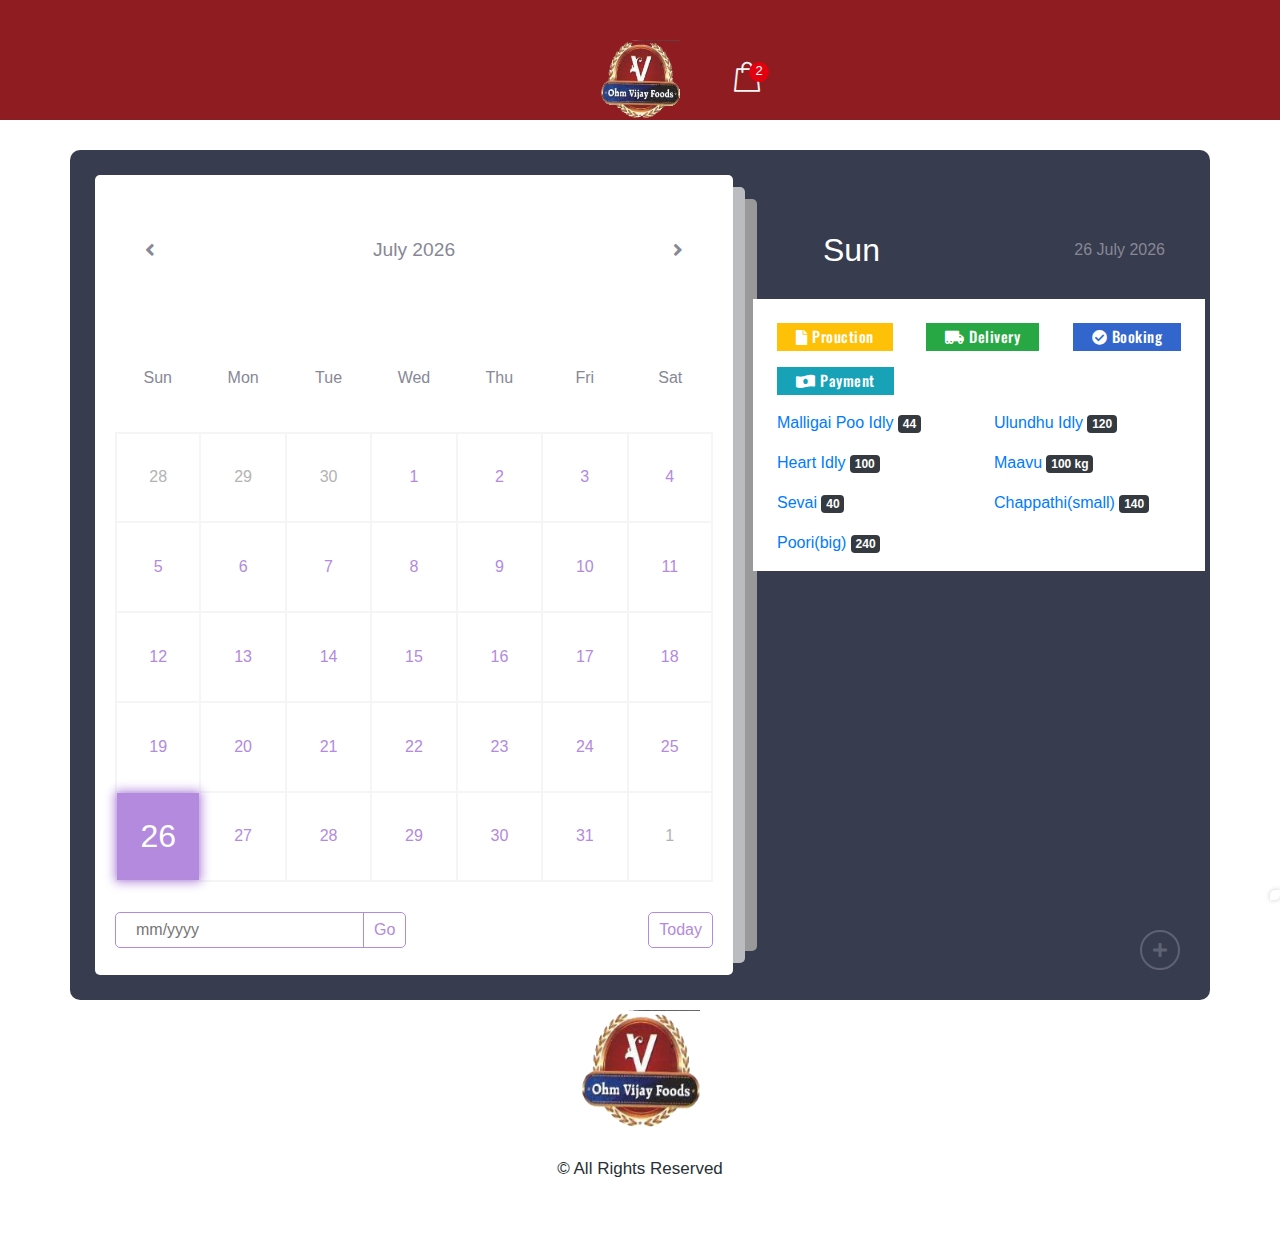
==== index.html @ a739e59c "add html files" ====
<!DOCTYPE html>
<!-- Testo - Pizza and Fast Food Landing Page Template design design by Jthemes (http://www.jthemes.net) -->
<!--[if lt IE 7 ]>
<html class="ie ie6" lang="en">
   <![endif]-->
   <!--[if IE 7 ]>
   <html class="ie ie7" lang="en">
      <![endif]-->
      <!--[if IE 8 ]>
      <html class="ie ie8" lang="en">
         <![endif]-->
         <!--[if (gte IE 9)|!(IE)]><!-->
         <html lang="en">
            <head>
               <meta charset="utf-8">
               <meta http-equiv="X-UA-Compatible" content="IE=edge"/>
               <meta name="author" content="Jthemes"/>
               <meta name="description" content="Testo - Pizza and Fast Food Landing Page Template"/>
               <meta name="keywords" content="Jthemes, Food, Fast Food, Restaurant, Pizzeria, Restaurant Menu, Pizza, Burger, Sushi, Steak, Grill, Snack">
               <meta name="viewport" content="width=device-width, initial-scale=1.0"/>
               <!-- SITE TITLE -->
               <title> Template</title>
               <!-- FAVICON AND TOUCH ICONS -->
               <link rel="shortcut icon" href="images/favicon.ico" type="image/x-icon">
               <link rel="icon" href="images/favicon.ico" type="image/x-icon">
               <link rel="apple-touch-icon" sizes="152x152" href="images/apple-touch-icon-152x152.png">
               <link rel="apple-touch-icon" sizes="120x120" href="images/apple-touch-icon-120x120.png">
               <link rel="apple-touch-icon" sizes="76x76" href="images/apple-touch-icon-76x76.png">
               <link rel="apple-touch-icon" href="images/apple-touch-icon.png">
               <link rel="icon" href="images/apple-touch-icon.png" type="image/x-icon">
               <!-- GOOGLE FONTS -->
               <link href="https://fonts.googleapis.com/css?family=Roboto:300,400,500,700&display=swap" rel="stylesheet">
               <link href="https://fonts.googleapis.com/css2?family=Oswald:wght@200;300;400;500;600;700&display=swap" rel="stylesheet">
               <link href="https://fonts.googleapis.com/css2?family=Lilita+One&display=swap" rel="stylesheet">
               <!-- BOOTSTRAP CSS -->
                 <link href="css/bootstrap.min.css" rel="stylesheet">
               <!-- FONT ICONS -->
               <link href="css/fontawesome5.css" rel="stylesheet">
               <link href="css/flaticon.css" rel="stylesheet">
               <!-- PLUGINS STYLESHEET -->
               <link href="css/menu.css" rel="stylesheet">
               <link href="css/magnific-popup.css" rel="stylesheet">
               <link href="css/flexslider.css" rel="stylesheet">
               <link href="css/owl.carousel.min.css" rel="stylesheet">
               <link href="css/calender.css" rel="stylesheet">
               <link href="css/owl.theme.default.min.css" rel="stylesheet">
               <link href="css/jquery.datetimepicker.min.css" rel="stylesheet">
               <!-- TEMPLATE CSS -->
               <link href="css/style.css" rel="stylesheet">
               <!-- RESPONSIVE CSS -->
               <link href="css/responsive.css" rel="stylesheet">
               
<link rel="stylesheet" href="css/jquery.dataTables.css" />

            </head>
            <body>
               <!-- PRELOADER SPINNER
                  ============================================= -->
               <div id="loader-wrapper">
                  <div id="loader">
                     <div class="cssload-spinner">
                        <div class="cssload-ball cssload-ball-1"></div>
                        <div class="cssload-ball cssload-ball-2"></div>
                        <div class="cssload-ball cssload-ball-3"></div>
                        <div class="cssload-ball cssload-ball-4"></div>
                     </div>
                  </div>
               </div>
           



 


               <div >
               <!-- STYLE SWITCHER
                  ============================================= -->
               <div id="stlChanger" style="display: none;">
                  <div class="blockChanger bgChanger">
                     <a href="#" class="chBut icon-xs"><span class="flaticon-layers-1"></span></a>
                     <div class="chBody white-color">
                        <div class="stBlock text-center" style="margin: 30px 20px 20px 26px">
                           <p>Choose Demo</p>
                           <a class="s_1" href="demo-1.html"><img src="images/color-scheme/l-01.jpg" width="180" height="93" alt="layout-image"></a>
                           <a class="s_1" href="demo-2.html"><img src="images/color-scheme/l-02.jpg" width="180" height="130" alt="layout-image"></a>
                           <a class="s_1" href="demo-3.html"><img src="images/color-scheme/l-03.jpg" width="180" height="98" alt="layout-image"></a>
                           <a class="s_1" href="demo-4.html"><img src="images/color-scheme/l-04.jpg" width="180" height="115" alt="layout-image"></a>
                           <a class="s_1" href="demo-5.html"><img src="images/color-scheme/l-05.jpg" width="180" height="118" alt="layout-image"></a>
                           <a class="s_1" href="demo-6.html"><img src="images/color-scheme/l-06.jpg" width="180" height="93" alt="layout-image"></a>
                           <a class="s_1" href="demo-7.html"><img src="images/color-scheme/l-07.jpg" width="180" height="121" alt="layout-image"></a>
                           <a class="s_1" href="demo-8.html"><img src="images/color-scheme/l-08.jpg" width="180" height="115" alt="layout-image"></a>
                           <a class="s_1" href="demo-9.html"><img src="images/color-scheme/l-09.jpg" width="180" height="109" alt="layout-image"></a>
                           <a class="s_1" href="demo-10.html"><img src="images/color-scheme/l-10.jpg" width="180" height="125" alt="layout-image"></a>
                           <a class="s_1" href="demo-11.html"><img src="images/color-scheme/l-11.jpg" width="180" height="128" alt="layout-image"></a>
                           <a class="s_1" href="demo-12.html"><img src="images/color-scheme/l-12.jpg" width="180" height="123" alt="layout-image"></a>
                        </div>
                     </div>
                  </div>
               </div>
               <!-- END SWITCHER -->
               <!-- HEADER-1
                  ============================================= -->
               <header id="header-1" style="background-color: #8f1c21;" class="header navik-header header-shadow center-menu-1 header-transparent">
                  <div class="container">
                     <!-- NAVIGATION MENU -->
                     <div class="navik-header-container">
                        <!-- CALL BUTTON -->
                        <div class="callusbtn"><a href="tel:123456789"><i class="fas fa-phone"></i></a></div>
                        <!-- LOGO IMAGE -->
                        <div class="logo" data-mobile-logo="images/logo-white.png" data-sticky-logo="images/logo-01.png">
                           <a href="#hero-1"><img src="images/logo-white.png" alt="header-logo"/></a>
                        </div>
                        <!-- BURGER MENU -->
                        <div class="burger-menu">
                           <div class="line-menu line-half first-line"></div>
                           <div class="line-menu"></div>
                           <div class="line-menu line-half last-line"></div>
                        </div>
                        <!-- MAIN MENU -->
                        <nav class="navik-menu menu-caret navik-yellow">
                           <ul class="top-list">
                              <!-- DROPDOWN MENU -->
                              <li class="hide">
                                 <a href="#">Booking</a>
                            
                              </li>
                                <li  class="hide">
                                 <a href="payment.html">PRODUCION</a>
                            
                              </li>
                              <!-- DROPDOWN MENU -->
                           
                              <!-- MEGA MENU -->
                               
                              <!-- END MEGA MENU -->
                           </ul>
                           <ul>
                              <!-- DROPDOWN MENU -->
                              <li  class="hide">
                                 <a href="delivery.html">DELIVERY</a>
                                 
                              </li>
                              <!-- DROPDOWN MENU -->
                              <li  class="hide">
                                 <a href="payment.html"> PAYMENT</a>
                               
                              </li>
                              <!-- DROPDOWN MENU -->
                         
                              <!-- BASKET ICON -->
                              <li class="basket-ico ico-30">
                                 <a href="cart.html">
                                 <span class="ico-holder"><span class="flaticon-shopping-bag"></span> <em class="roundpoint">2</em></span>
                                 </a>
                              </li>
                           </ul>
                        </nav>
                        <!-- END MAIN MENU -->
                     </div>
                     <!-- END NAVIGATION MENU -->
                  </div>
                  <!-- End container -->
               </header>
               <!-- END HEADER-1 -->

               <!-- login form -->

               <div style="position: absolute;right: 10px;top: 180px;z-index: 9;display: none;">
               <div class="container sign-in-up ">
  <div class="row">
    <div class="">
  <div class="shadow p-4 rounded bg-white">
      <!-- Nav tabs -->
 
 <ul class="nav nav-pills mb-3 justify-content-center" id="pills-tab" role="tablist">
  <li class="nav-item" role="presentation">
    <a class="nav-link active big btn btn-primary p-2" id="pills-home-tab" data-toggle="pill" href="#new1" role="tab" aria-controls="pills-home" aria-selected="true"><i class="fa fa-plus"></i> Create Account</a>
  </li>
  <li class="nav-item" role="presentation">
    <a class="nav-link big btn btn-danger p-2 ml-2" id="pills-profile-tab" data-toggle="pill" href="#user1" role="tab" aria-controls="pills-profile" aria-selected="false"><i class="fa fa-user"></i> Login</a>
  </li>
   
</ul>
      <div class="tab-content" id="pills-tabContent">
        <div class="tab-pane fade show active" id="new1">
  
          <fieldset>
            <div class="form-group">
              <div class="right-inner-addon">
                <i class="fa fa-envelope"></i>
                <input class="form-control input-lg" placeholder="e-Mail Address" type="text">
              </div>
            </div>
            <div class="form-group">
              <div class="right-inner-addon">
                <i class="fa fa-key"></i>
                <input class="form-control input-lg" placeholder="Password" type="password">
              </div>
            </div>
            <div class="form-group">
              <div class="right-inner-addon">
                <i class="fa fa-key"></i>
                <input class="form-control input-lg" placeholder="Confirm Password" id="" type="password">
              </div>
            </div>
          </fieldset>
         <div class="text-center">
                <button class="btn btn-primary btn-danger"><i class="fa fa-plus"></i> REGISTER</button>
             </div>
        </div>
        <div class="tab-pane fade" id="user1">
          
          <fieldset>
            <div class="form-group">
              <div class="right-inner-addon">
                <i class="fa fa-envelope"></i>
                <input class="form-control input-lg" placeholder="e-Mail Address" type="text">
              </div>
            </div>
            <div class="form-group">
              <div class="right-inner-addon">
                <i class="fa fa-key"></i>
                <input class="form-control input-lg" placeholder="Password" type="password">
              </div>
            </div>
          </fieldset>
          <div class="text-center">
                <button class="btn btn-primary btn-danger"><i class="fa fa-user"></i> LOGIN</button>
             </div>
        </div>
      </div>
   </div>
    </div>
  </div>
</div></div>


               <!-- PAGE CONTENT
                  ============================================= -->	
               <div id="page" class="page" >
 <section id="calender-e" class="hero-section division" style="position: relative;top: 150px;padding-bottom: 80px;">
                  <div class="container container-event" >
      <div class="left">
        <div class="calendar">
          <div class="month">
            <i class="fas fa-angle-left prev"></i>
            <div class="date">december 2015</div>
            <i class="fas fa-angle-right next"></i>
          </div>
          <div class="weekdays">
            <div>Sun</div>
            <div>Mon</div>
            <div>Tue</div>
            <div>Wed</div>
            <div>Thu</div>
            <div>Fri</div>
            <div>Sat</div>
          </div>
          <div class="days"></div>
          <div class="goto-today">
            <div class="goto">
              <input type="text" placeholder="mm/yyyy" class="date-input" />
              <button class="goto-btn">Go</button>
            </div>
            <button class="today-btn">Today</button>
          </div>
        </div>
      </div>
      <div class="right">
        <div class="today-date">
          <div class="event-day">wed</div>
          <div class="event-date">12th december 2022</div>
        </div>
        <div class="event-status mt-4 bg-white">
   <div class="d-flex gap-4 px-4 pt-4 justify-content-between flex-wrap">
   <div class="text-success mb-3"> <a href="production.html"><button class="btn btn-sm btn-warning"><i class="fas fa-file"></i> Prouction</button></a></div>
   <div class="text-success  mb-3"> <a href="delivery.html"><button class="btn btn-sm btn-success"><i class="fas fa-truck-moving"></i> Delivery</button></a></div>
   <div class="text-primary mb-3"><a href="booking.html"><button class="btn btn-sm btn-primary"><i class="fas fa-check-circle"></i> Booking</button></a></div>
   <div class="text-danger mb-3"><a href="payment.html"><button class="btn btn-sm btn-info"><i class="fas fa-money-bill-wave-alt"></i> Payment</button></a></div>
   </div>
        


        <div class="row mt-0 px-4">
          <div class="col-md-6 mb-3">
            <span class="text-primary">Malligai Poo Idly <span class="badge badge-dark">44</span></span>
          </div>
              <div class="col-md-6 mb-3">
            <span class="text-primary">Ulundhu Idly <span class="badge badge-dark">120</span></span>
          </div>
              <div class="col-md-6 mb-3">
            <span class="text-primary">Heart Idly <span class="badge badge-dark">100</span></span>
          </div>
              <div class="col-md-6 mb-3">
            <span class="text-primary">Maavu <span class="badge badge-dark">100 kg</span></span>
          </div>
              <div class="col-md-6 mb-3">
            <span class="text-primary">Sevai <span class="badge badge-dark">40</span></span>
          </div>
              <div class="col-md-6 mb-3">
            <span class="text-primary">Chappathi(small) <span class="badge badge-dark">140</span></span>
          </div>
              <div class="col-md-6 mb-3">
            <span class="text-primary">Poori(big) <span class="badge badge-dark">240</span></span>
          </div>

        </div></div>
        <div class="events">
  

        </div>
        <div class="add-event-wrapper">
          <div class="add-event-header">
            <div class="title">Add Event</div>
            <i class="fas fa-times close"></i>
          </div>
          <div class="add-event-body">
            <div class="add-event-input">
              <input type="text" placeholder="Event Name" class="event-name" />
            </div>
            <div class="add-event-input">
              <input
                type="text"
                placeholder="Event Time From"
                class="event-time-from"
              />
            </div>
            <div class="add-event-input">
              <input
                type="text"
                placeholder="Event Time To"
                class="event-time-to"
              />
            </div>
          </div>
          <div class="add-event-footer">
            <button class="add-event-btn">Add Event</button>
          </div>
        </div>
      </div>
      <button class="add-event">
        <i class="fas fa-plus"></i>
      </button>
    </div>
 </section>

                  <div style="display: none;">
                  <!-- HERO-1
                     ============================================= -->	
                  <section id="hero-1" class="hero-section division">
                     <!-- SLIDER -->
                     <div class="slider">
                        <ul class="slides">
                           <!-- SLIDE #1 -->
                           <li id="slide-1">
                              <!-- Background Image -->
                              <img src="images/slider/slide-1.jpg" alt="slide-background">
                              <!-- Image Caption -->
                              <div class="caption d-flex align-items-center center-align">
                                 <div class="container">
                                    <div class="row">
                                       <div class="col-md-12">
                                          <div class="caption-txt white-color">
                                             <!-- Title -->
                                             <div class="title">
                                                <h2>Good Time, Great Taste</h2>
                                             </div>
                                             <!-- Text -->
                                             <p>Open Daily: <span class="yellow-color">11:30PM - 8:30PM</span></p>
                                          </div>
                                       </div>
                                    </div>
                                    <!-- End row -->
                                 </div>
                                 <!-- End container -->
                              </div>
                              <!-- End Image Caption -->
                           </li>
                           <!-- END SLIDE #1 -->
                           <!-- SLIDE #2 -->
                           <li id="slide-2">
                              <!-- Background Image -->
                              <img src="images/slider/slide-2.jpg" alt="slide-background">
                              <!-- Image Caption -->
                              <div class="caption d-flex align-items-center center-align">
                                 <div class="container">
                                    <div class="row">
                                       <div class="col-md-12">
                                          <div class="caption-txt white-color">
                                             <!-- Title -->
                                             <div class="title">
                                                <h2>Discover The Real Burgers</h2>
                                             </div>
                                             <!-- Text -->
                                             <p>Enjoy the food you love <span class="yellow-color">FROM $6.99</span></p>
                                          </div>
                                       </div>
                                    </div>
                                    <!-- End row -->
                                 </div>
                                 <!-- End container -->
                              </div>
                              <!-- End Image Caption -->
                           </li>
                           <!-- END SLIDE #2 -->
                           <!-- SLIDE #3 -->
                           <li id="slide-3">
                              <!-- Background Image -->
                              <img src="images/slider/slide-3.jpg" alt="slide-background">
                              <!-- Image Caption -->
                              <div class="caption d-flex align-items-center center-align">
                                 <div class="container">
                                    <div class="row">
                                       <div class="col-md-12">
                                          <div class="caption-txt white-color">
                                             <!-- Title -->
                                             <div class="title">
                                                <h2>Big Burger, Little Money</h2>
                                             </div>
                                             <!-- Text -->
                                             <p>Order Now: <span class="yellow-color"><a href="tel:123456789">789-654-3210</a></span></p>
                                          </div>
                                       </div>
                                    </div>
                                    <!-- End row -->
                                 </div>
                                 <!-- End container -->
                              </div>
                              <!-- End Image Caption -->
                           </li>
                           <!-- END SLIDE #3 -->
                        </ul>
                     </div>
                     <!-- END SLIDER -->
                  </section>
                  <!-- END HERO-1 -->	
                  <!-- ABOUT-3
                     ============================================= -->
                  <section id="about-3" class="wide-60 about-section division">
                     <div class="container">
                        <div class="row d-flex align-items-center">
                           <!-- ABOUT IMAGE -->
                           <div class="col-md-5 col-lg-6">
                              <div class="about-3-img text-center mb-40">
                                 <img class="img-fluid" src="images/about-01-img.png" alt="about-image">
                              </div>
                           </div>
                           <!-- ABOUT TEXT -->
                           <div class="col-md-7 col-lg-6">
                              <div class="about-3-txt mb-40">
                                 <!-- Title -->	
                                 <h2 class="h2-sm coffee-color">Nothing brings people together like a good burger</h2>
                                 <!-- Text -->
                                 <p class="p-md grey-color">Porta semper lacus cursus, feugiat primis ultrice a ligula risus auctor an tempus 
                                    feugiat dolor lacinia cubilia curae at integer orci congue and metus in mollislorem primis gravida
                                 </p>
                                 <!-- Icons List -->
                                 <div class="abox-2-wrapper ico-70">
                                    <div class="row text-center">
                                       <!-- ABOUT BOX #1 -->		
                                       <div class="col-sm-3">
                                          <div class="abox-2">
                                             <!-- Icon --> 
                                             <div class="abox-2-ico grey-color"><span class="flaticon-burger"></span></div>
                                             <!-- Text -->
                                             <h6 class="h6-lg">Burgers</h6>
                                          </div>
                                       </div>
                                       <!-- ABOUT BOX #2 -->		
                                       <div class="col-sm-3">
                                          <div class="abox-2">
                                             <!-- Icon --> 
                                             <div class="abox-2-ico grey-color"><span class="flaticon-french-fries"></span></div>
                                             <!-- Text -->
                                             <h6 class="h6-lg">Fries</h6>
                                          </div>
                                       </div>
                                       <!-- ABOUT BOX #3 -->		
                                       <div class="col-sm-3">
                                          <div class="abox-2">
                                             <!-- Icon --> 
                                             <div class="abox-2-ico grey-color"><span class="flaticon-fried-chicken"></span></div>
                                             <!-- Text -->
                                             <h6 class="h6-lg">Chicken</h6>
                                          </div>
                                       </div>
                                       <!-- ABOUT BOX #4 -->		
                                       <div class="col-sm-3">
                                          <div class="abox-2">
                                             <!-- Icon --> 
                                             <div class="abox-2-ico grey-color"><span class="flaticon-salad"></span></div>
                                             <!-- Text -->
                                             <h6 class="h6-lg">Salads</h6>
                                          </div>
                                       </div>
                                    </div>
                                 </div>
                                 <!-- End Icons List -->
                              </div>
                           </div>
                           <!-- END ABOUT TEXT -->	
                        </div>
                        <!-- End row -->
                     </div>
                     <!-- End container -->
                  </section>
                  <!-- END ABOUT-3 -->
                  <!-- PROMO-2
                     ============================================= -->
                  <section id="promo-2" class="promo-section division">
                     <div class="container">
                        <div class="row d-flex align-items-center">
                           <!-- PROMO BOX-1 -->
                           <div class="col-md-6 col-lg-5">
                              <div id="pb-2-1" class="pbox-2 bg-fixed">
                                 <div class="pbox-2-txt brown-color">
                                    <h4 class="h4-lg txt-300">Get Your Free</h4>
                                    <h4 class="h4-xl">Cheese Fries</h4>
                                    <a href="menu-1.html" class="btn btn-red tra-red-hover">Learn More</a>
                                 </div>
                              </div>
                           </div>
                           <!-- PROMO BOX-2 -->
                           <div class="col-md-6 col-lg-7">
                              <div id="pb-2-2" class="pbox-2 bg-fixed">
                                 <div class="pbox-2-txt brown-color">
                                    <h4 class="h4-lg txt-300">Crispy Chicken</h4>
                                    <h4 class="h4-xl">Burger Is Back!</h4>
                                    <a href="menu-1.html" class="btn btn-red tra-red-hover">Learn More</a>
                                 </div>
                              </div>
                           </div>
                        </div>
                        <!-- End row -->		
                     </div>
                     <!-- End container -->	
                  </section>
                  <!-- END PROMO-2 -->
                  <!-- MENU-6
                     ============================================= -->
                
                  <!-- END MENU-6 -->
                  <!-- PROMO-11
                     ============================================= -->
                  
                  <!-- END PROMO-11 -->
                  <!-- MENU-8
                     ============================================= -->
                   
                  <!-- END MENU-8 -->
                  <!-- TESTIMONIALS-1
                     ============================================= -->
           
                  <!-- END TESTIMONIALS-1 -->
                  <!-- PROMO-8
                     ============================================= -->
                 
                  <!-- END PROMO-8 -->
                  <!-- PROMO-3
                     ============================================= -->
                  
                  <!-- END PROMO-3 -->
                  <!-- PROMO-7
                     ============================================= -->
                
                  <!-- END PROMO-7 -->
                  <!-- BANNER-3
                     ============================================= -->
                  <section id="banner-3" class="bg-yellow banner-section division">
                     <div class="container">
                        <div class="row d-flex align-items-center">
                           <!-- BANNER TEXT -->
                           <div class="col-md-7 col-lg-6">
                              <div class="banner-3-txt coffee-color">
                                 <!-- Title  -->
                                 <h4 class="h4-xl">Download mobile App and</h4>
                                 <h2>save up to 20%</h2>
                                 <!-- Text -->	
                                 <p class="p-md">Aliquam a augue suscipit, luctus neque purus ipsum and neque dolor primis libero tempus, 
                                    blandit varius
                                 </p>
                                 <!-- Store Badges -->
                                 <div class="stores-badge">
                                    <!-- AppStore -->
                                    <a href="#" class="store">
                                    <img class="appstore-original" src="images/appstore.png" alt="appstore-logo" />
                                    </a>
                                    <!-- Google Play -->
                                    <a href="#" class="store">
                                    <img class="googleplay-original" src="images/googleplay.png" alt="googleplay-logo" />
                                    </a>
                                 </div>
                              </div>
                           </div>
                           <!-- BANNER IMAGE -->
                           <div class="col-md-5 col-lg-6">
                              <div class="banner-3-img">
                                 <img class="img-fluid" src="images/e-shop.png" alt="banner-image">
                              </div>
                           </div>
                        </div>
                        <!-- End row -->
                     </div>
                     <!-- End container -->		
                  </section>
                  <!-- END BANNER-3 -->
                  <!-- GALLERY-2
                     ============================================= -->		
        
                  <!-- END GALLERY-2 -->
                  <!-- BRANDS-1
                     ============================================= -->
                  <div id="brands-1" class="bg-lightgrey brands-section division" style="display:none">
                     <div class="container">
                        <div class="row">
                           <div class="col text-center">
                              <div class="owl-carousel brands-carousel">
                                 <!-- BRAND LOGO IMAGE -->
                                 <div class="brand-logo">
                                    <img class="img-fluid" src="images/brand-11.png" alt="brand-logo" />
                                 </div>
                                 <!-- BRAND LOGO IMAGE -->
                                 <div class="brand-logo">
                                    <img class="img-fluid" src="images/brand-12.png" alt="brand-logo" />
                                 </div>
                                 <!-- BRAND LOGO IMAGE -->
                                 <div class="brand-logo">
                                    <img class="img-fluid" src="images/brand-13.png" alt="brand-logo" />
                                 </div>
                                 <!-- BRAND LOGO IMAGE -->
                                 <div class="brand-logo">
                                    <img class="img-fluid" src="images/brand-14.png" alt="brand-logo" />
                                 </div>
                                 <!-- BRAND LOGO IMAGE -->
                                 <div class="brand-logo">
                                    <img class="img-fluid" src="images/brand-15.png" alt="brand-logo">
                                 </div>
                                 <!-- BRAND LOGO IMAGE -->
                                 <div class="brand-logo">
                                    <img class="img-fluid" src="images/brand-16.png" alt="brand-logo" />
                                 </div>
                                 <!-- BRAND LOGO IMAGE -->
                                 <div class="brand-logo">
                                    <img class="img-fluid" src="images/brand-17.png" alt="brand-logo" />
                                 </div>
                                 <!-- BRAND LOGO IMAGE -->
                                 <div class="brand-logo">
                                    <img class="img-fluid" src="images/brand-18.png" alt="brand-logo" />
                                 </div>
                              </div>
                           </div>
                        </div>
                        <!-- End row -->
                     </div>
                     <!-- End container -->
                  </div>
                  <!-- END BRANDS-1 -->
                  <!-- BLOG-1
                     ============================================= -->
           
                  <!-- END BLOG-1 -->
                  <!-- GOOGLE MAP
                     ============================================= -->
                  <div id="gmap" style="display:none">
                     <div class="google-map">
                        <iframe src="https://www.google.com/maps/embed?pb=!1m18!1m12!1m3!1d3151.838357620288!2d144.95358331497258!3d-37.81725497975171!2m3!1f0!2f0!3f0!3m2!1i1024!2i768!4f13.1!3m3!1m2!1s0x6ad65d4dd5a05d97%3A0x3e64f855a564844d!2zMTIxIEtpbmcgU3QsIE1lbGJvdXJuZSBWSUMgMzAwMCwg0JDQstGB0YLRgNCw0LvQuNGP!5e0!3m2!1sru!2sua!4v1605805230806!5m2!1sru!2sua" width="600" height="450" style="border:0;" allowfullscreen="" aria-hidden="false" tabindex="0"></iframe>
                     </div>
                  </div>
               </div>



            <div class="modal fade" id="staticBackdrop" data-backdrop="static" data-keyboard="false" tabindex="-1" aria-labelledby="staticBackdropLabel" aria-hidden="true">
  <div class="modal-dialog modal-lg">
    <div class="modal-content">
      <div class="modal-header">
        <h5 class="modal-title" id="staticBackdropLabel">Count Details</h5>
        <button type="button" class="close" data-dismiss="modal" aria-label="Close">
          <span aria-hidden="true">&times;</span>
        </button>
      </div>
      <div class="modal-body">
      	<div class="row">
      		<div class="col-md-4 mb-3">
      			<button type="button" class="btn btn-primary">
  Malligai Poo Idly <span class="badge badge-light">44</span>
</button>
      		</div>
      		 		<div class="col-md-4 mb-3">
      			<button type="button" class="btn btn-primary">
  Ulundhu Idly <span class="badge badge-light">120</span>
</button>
      		</div>
      				<div class="col-md-4 mb-3">
      			<button type="button" class="btn btn-primary">
  Heart Idly <span class="badge badge-light">100</span>
</button>
      		</div>
      				<div class="col-md-4 mb-3">
      			<button type="button" class="btn btn-primary">
  Maavu <span class="badge badge-light">48</span>
</button>
      		</div>
      				<div class="col-md-4 mb-3">
      			<button type="button" class="btn btn-primary">
  Sevai <span class="badge badge-light">40</span>
</button>
      		</div>
      				<div class="col-md-4 mb-3">
      			<button type="button" class="btn btn-primary">
  Chappathi(small) <span class="badge badge-light">42</span>
</button>
      		</div>
      				<div class="col-md-4 mb-3">
      			<button type="button" class="btn btn-primary">
  Poori(big) <span class="badge badge-light">30</span>
</button>
      		</div>

      	</div>

      </div>
  </div>
</div>
</div>

                  <!-- FOOTER-1
                     ============================================= -->
                 <footer id="footer-3" class="footer division">
            <div class="container">
               <div class="row">
                  <div class="col-md-12 text-center">


                     <!-- FOOTER LOGO --> 
                     <div class="footer-logo"><img src="images/logo-01.png" alt="footer-logo"></div>

                     <!-- FOOTER SOCIAL LINKS -->
                     <div class="footer-socials-links hide">

                        <!-- List -->
                        <ul class="foo-socials text-center clearfix">                                                   
                           <li><a href="#" class="ico-facebook"><i class="fab fa-facebook-f"></i></a></li>
                           <li><a href="#" class="ico-twitter"><i class="fab fa-twitter"></i></a></li>   
                           <li><a href="#" class="ico-instagram"><i class="fab fa-instagram"></i></a></li>
                           <li><a href="#" class="ico-youtube"><i class="fab fa-youtube"></i></a></li>
                           <li><a href="#" class="ico-pinterest"><i class="fab fa-pinterest-p"></i></a></li>
                                          
                           <!--
                           <li><a href="#" class="ico-dribbble"><i class="fab fa-dribbble"></i></a></li>    
                           <li><a href="#" class="ico-behance"><i class="fab fa-behance"></i></a></li>                              
                           <li><a href="#" class="ico-linkedin"><i class="fab fa-linkedin-in"></i></a></li>
                           <li><a href="#" class="ico-tumblr"><i class="fab fa-tumblr"></i></a></li>  
                           <li><a href="#" class="ico-google-plus"><i class="fab fa-google-plus-g"></i></a></li>                    
                           <li><a href="#" class="ico-vk"><i class="fab fa-vk"></i></a></li>-->
                        </ul>
                                             
                     </div>


                     <!-- FOOTER LINKS -->
                     <div class="footer-links hide">
                        <ul class="bottom-footer-list clearfix">  
                      <li><p><a href="#">Booking</a></p></li>
                           <li><p><a href="production.html">Producion</a></p></li>
                           <li><p><a href="delivery.html">Delivery</a></p></li>
                           <li><p><a href="payment.html">Payment</a></p></li>
                        </ul>
                     </div>


                     <!-- FOOTER COPYRIGHT -->
                     <div class="footer-copyright">
                        <p>© All Rights Reserved</p>
                     </div>   


                  </div>   
               </div>     <!-- End row -->
            </div>      <!-- End container -->                             
         </footer>
                  <!-- END FOOTER-1 -->
               </div>
            </div>
               <!-- END PAGE CONTENT -->
               <!-- EXTERNAL SCRIPTS
                  ============================================= -->	
               <script src="js/jquery-3.5.1.min.js"></script>
               <script src="js/bootstrap.min.js"></script>	
               <script src="js/modernizr.custom.js"></script>
               <script src="js/jquery.easing.js"></script>
               <script src="js/jquery.appear.js"></script>
               <script src="js/jquery.scrollto.js"></script>
               <script src="js/menu.js"></script>		
               <script src="js/materialize.js"></script>
               <script src="js/jquery.flexslider.js"></script>
               <script src="js/owl.carousel.min.js"></script>
               <script src="js/jquery.magnific-popup.min.js"></script>
               <script src="js/contact-form.js"></script>
               <script src="js/comment-form.js"></script>	
               <script src="js/booking-form.js"></script>
               <script src="js/jquery.datetimepicker.full.js"></script>	
               <script src="js/jquery.validate.min.js"></script>
               <script src="js/calender.js"></script>
               <script src="js/jquery.ajaxchimp.min.js"></script>	
               <!-- Custom Script -->		
               <script src="js/custom.js"></script>
               <!-- HTML5 shim, for IE6-8 support of HTML5 elements. All other JS at the end of file. -->
               <!-- [if lt IE 9]>
                  <script src="js/html5shiv.js" type="text/javascript"></script>
                  <script src="js/respond.min.js" type="text/javascript"></script>
                  <![endif] -->
               <!-- Google Analytics: Change UA-XXXXX-X to be your site's ID. Go to http://www.google.com/analytics/ for more information. -->															
               <!--
                  <script>
                  	var _gaq = _gaq || [];
                  	_gaq.push(['_setAccount', 'UA-XXXXX-X']);
                  	_gaq.push(['_trackPageview']);
                  
                  	(function() {
                  		var ga = document.createElement('script'); ga.type = 'text/javascript'; ga.async = true;
                  		ga.src = ('https:' == document.location.protocol ? 'https://ssl' : 'http://www') + '.google-analytics.com/ga.js';
                  		var s = document.getElementsByTagName('script')[0]; s.parentNode.insertBefore(ga, s);
                  	})();
                  </script>
                  -->
               <script defer src="js/changer.js"></script>	
               <script type="text/javascript">
   
               </script>
            </body>
         </html>
---- css/flaticon.css ----
/*
  	Flaticon icon font: Flaticon
  	Creation date: 18/12/2020 10:47
  	*/

@font-face {
  font-family: "Flaticon";
  src: url("../fonts/Flaticon.eot");
  src: url("../fonts/Flaticon.eot?#iefix") format("embedded-opentype"),
       url("../fonts/Flaticon.woff2") format("woff2"),
       url("../fonts/Flaticon.woff") format("woff"),
       url("../fonts/Flaticon.ttf") format("truetype"),
       url("../fonts/Flaticon.svg#Flaticon") format("svg");
  font-weight: normal;
  font-style: normal;
}

@media screen and (-webkit-min-device-pixel-ratio:0) {
  @font-face {
    font-family: "Flaticon";
    src: url("../fonts/Flaticon.svg#Flaticon") format("svg");
  }
}

[class^="flaticon-"]:before, [class*=" flaticon-"]:before,
[class^="flaticon-"]:after, [class*=" flaticon-"]:after {   
  font-family: Flaticon;
  font-size: 20px;
  line-height: 1!important;
  font-style: normal;
  margin-left: 0;
}

.flaticon-pizza-slice:before { content: "\f100"; }
.flaticon-pizza-slice-1:before { content: "\f101"; }
.flaticon-pizza:before { content: "\f102"; }
.flaticon-pizza-1:before { content: "\f103"; }
.flaticon-pizza-2:before { content: "\f104"; }
.flaticon-pizza-3:before { content: "\f105"; }
.flaticon-pizza-shop:before { content: "\f106"; }
.flaticon-pizza-4:before { content: "\f107"; }
.flaticon-burger:before { content: "\f108"; }
.flaticon-vegan-burger:before { content: "\f109"; }
.flaticon-cheese-burger:before { content: "\f10a"; }
.flaticon-cheese-burger-1:before { content: "\f10b"; }
.flaticon-burger-1:before { content: "\f10c"; }
.flaticon-burger-2:before { content: "\f10d"; }
.flaticon-sandwich:before { content: "\f10e"; }
.flaticon-burger-3:before { content: "\f10f"; }
.flaticon-fries:before { content: "\f110"; }
.flaticon-burger-4:before { content: "\f111"; }
.flaticon-doughnut:before { content: "\f112"; }
.flaticon-fried-chicken:before { content: "\f113"; }
.flaticon-hot-dog:before { content: "\f114"; }
.flaticon-pizza-5:before { content: "\f115"; }
.flaticon-pizza-6:before { content: "\f116"; }
.flaticon-chinese:before { content: "\f117"; }
.flaticon-burger-5:before { content: "\f118"; }
.flaticon-burger-6:before { content: "\f119"; }
.flaticon-pizzeria:before { content: "\f11a"; }
.flaticon-drink:before { content: "\f11b"; }
.flaticon-fried-chicken-1:before { content: "\f11c"; }
.flaticon-takeaway:before { content: "\f11d"; }
.flaticon-burrito:before { content: "\f11e"; }
.flaticon-order:before { content: "\f11f"; }
.flaticon-onion-rings:before { content: "\f120"; }
.flaticon-fast-food:before { content: "\f121"; }
.flaticon-taco:before { content: "\f122"; }
.flaticon-beer:before { content: "\f123"; }
.flaticon-fast-food-1:before { content: "\f124"; }
.flaticon-fast-food-2:before { content: "\f125"; }
.flaticon-food-stall:before { content: "\f126"; }
.flaticon-fast-food-3:before { content: "\f127"; }
.flaticon-fast-food-4:before { content: "\f128"; }
.flaticon-fast-food-5:before { content: "\f129"; }
.flaticon-hot-dog-1:before { content: "\f12a"; }
.flaticon-bucket:before { content: "\f12b"; }
.flaticon-cheese:before { content: "\f12c"; }
.flaticon-french-fries:before { content: "\f12d"; }
.flaticon-sausage:before { content: "\f12e"; }
.flaticon-burger-7:before { content: "\f12f"; }
.flaticon-sandwich-1:before { content: "\f130"; }
.flaticon-pizza-7:before { content: "\f131"; }
.flaticon-nachos:before { content: "\f132"; }
.flaticon-burger-8:before { content: "\f133"; }
.flaticon-coffee-cup:before { content: "\f134"; }
.flaticon-sausages:before { content: "\f135"; }
.flaticon-trailer:before { content: "\f136"; }
.flaticon-burger-9:before { content: "\f137"; }
.flaticon-beer-1:before { content: "\f138"; }
.flaticon-pint:before { content: "\f139"; }
.flaticon-meal:before { content: "\f13a"; }
.flaticon-drinks:before { content: "\f13b"; }
.flaticon-drink-1:before { content: "\f13c"; }
.flaticon-drink-2:before { content: "\f13d"; }
.flaticon-cocktail:before { content: "\f13e"; }
.flaticon-cocktail-1:before { content: "\f13f"; }
.flaticon-wine:before { content: "\f140"; }
.flaticon-sign:before { content: "\f141"; }
.flaticon-cheese-1:before { content: "\f142"; }
.flaticon-tea-pot:before { content: "\f143"; }
.flaticon-tea-cup:before { content: "\f144"; }
.flaticon-coffee:before { content: "\f145"; }
.flaticon-coffee-1:before { content: "\f146"; }
.flaticon-coffee-machine:before { content: "\f147"; }
.flaticon-can:before { content: "\f148"; }
.flaticon-tea-cup-1:before { content: "\f149"; }
.flaticon-coffee-2:before { content: "\f14a"; }
.flaticon-coffee-cup-1:before { content: "\f14b"; }
.flaticon-tea-cup-2:before { content: "\f14c"; }
.flaticon-salad:before { content: "\f14d"; }
.flaticon-sandwich-2:before { content: "\f14e"; }
.flaticon-salad-1:before { content: "\f14f"; }
.flaticon-restaurants:before { content: "\f150"; }
.flaticon-beer-2:before { content: "\f151"; }
.flaticon-orange:before { content: "\f152"; }
.flaticon-pizza-cutter:before { content: "\f153"; }
.flaticon-fish:before { content: "\f154"; }
.flaticon-tea:before { content: "\f155"; }
.flaticon-steak:before { content: "\f156"; }
.flaticon-machine:before { content: "\f157"; }
.flaticon-muffin:before { content: "\f158"; }
.flaticon-ribs:before { content: "\f159"; }
.flaticon-sausage-1:before { content: "\f15a"; }
.flaticon-roast:before { content: "\f15b"; }
.flaticon-coffee-3:before { content: "\f15c"; }
.flaticon-van:before { content: "\f15d"; }
.flaticon-food:before { content: "\f15e"; }
.flaticon-donut:before { content: "\f15f"; }
.flaticon-dish:before { content: "\f160"; }
.flaticon-bowl:before { content: "\f161"; }
.flaticon-noodles:before { content: "\f162"; }
.flaticon-steak-1:before { content: "\f163"; }
.flaticon-rice-bowl:before { content: "\f164"; }
.flaticon-grill:before { content: "\f165"; }
.flaticon-fish-1:before { content: "\f166"; }
.flaticon-beer-3:before { content: "\f167"; }
.flaticon-food-delivery:before { content: "\f168"; }
.flaticon-pizza-8:before { content: "\f169"; }
.flaticon-car:before { content: "\f16a"; }
.flaticon-pizza-9:before { content: "\f16b"; }
.flaticon-menu:before { content: "\f16c"; }
.flaticon-chicken:before { content: "\f16d"; }
.flaticon-chicken-1:before { content: "\f16e"; }
.flaticon-dessert:before { content: "\f16f"; }
.flaticon-dessert-1:before { content: "\f170"; }
.flaticon-dessert-2:before { content: "\f171"; }
.flaticon-ice-cream:before { content: "\f172"; }
.flaticon-moped:before { content: "\f173"; }
.flaticon-wallet:before { content: "\f174"; }
.flaticon-piggy-bank:before { content: "\f175"; }
.flaticon-gift:before { content: "\f176"; }
.flaticon-email:before { content: "\f177"; }
.flaticon-contact-book:before { content: "\f178"; }
.flaticon-email-1:before { content: "\f179"; }
.flaticon-sign-1:before { content: "\f17a"; }
.flaticon-working-hours:before { content: "\f17b"; }
.flaticon-meal-1:before { content: "\f17c"; }
.flaticon-seafood:before { content: "\f17d"; }
.flaticon-steak-2:before { content: "\f17e"; }
.flaticon-lamb:before { content: "\f17f"; }
.flaticon-roast-1:before { content: "\f180"; }
.flaticon-chicken-2:before { content: "\f181"; }
.flaticon-meal-2:before { content: "\f182"; }
.flaticon-breakfast:before { content: "\f183"; }
.flaticon-world:before { content: "\f184"; }
.flaticon-cake:before { content: "\f185"; }
.flaticon-cafe:before { content: "\f186"; }
.flaticon-pancakes:before { content: "\f187"; }
.flaticon-bakery:before { content: "\f188"; }
.flaticon-open:before { content: "\f189"; }
.flaticon-fish-2:before { content: "\f18a"; }
.flaticon-wine-1:before { content: "\f18b"; }
.flaticon-pasta:before { content: "\f18c"; }
.flaticon-seasoning:before { content: "\f18d"; }
.flaticon-terrace:before { content: "\f18e"; }
.flaticon-fig:before { content: "\f18f"; }
.flaticon-ice-cream-1:before { content: "\f190"; }
.flaticon-fried-egg:before { content: "\f191"; }
.flaticon-dinner:before { content: "\f192"; }
.flaticon-restaurant:before { content: "\f193"; }
.flaticon-noodles-1:before { content: "\f194"; }
.flaticon-meal-3:before { content: "\f195"; }
.flaticon-cutlery:before { content: "\f196"; }
.flaticon-maki:before { content: "\f197"; }
.flaticon-sushi:before { content: "\f198"; }
.flaticon-sushi-1:before { content: "\f199"; }
.flaticon-sushi-2:before { content: "\f19a"; }
.flaticon-barbecue:before { content: "\f19b"; }
.flaticon-sausage-2:before { content: "\f19c"; }
.flaticon-shopping-basket:before { content: "\f19d"; }
.flaticon-shopping-bag:before { content: "\f19e"; }
.flaticon-heart:before { content: "\f19f"; }
.flaticon-like:before { content: "\f1a0"; }
.flaticon-maximize:before { content: "\f1a1"; }
.flaticon-zoom:before { content: "\f1a2"; }
.flaticon-layers-1:before { content: "\f1a3"; }
.flaticon-layers:before { content: "\f1a4"; }
---- css/menu.css ----
/**
	Navik - HTML header navigation menu - v1.4.2
 	Copyright (c) 2020, Pophonic

	Author: Pophonic
	Profile: https://codecanyon.net/user/pophonic

**/
/***************************************************
	Default menu
****************************************************/

.navik-header {
  position: relative;
  z-index: 998;
  box-sizing: border-box;
  font-size: 16px;
  line-height: 1.428572;
  background-color: #fff;
  -webkit-text-size-adjust: 100%;
  -moz-text-size-adjust: 100%;
  -ms-text-size-adjust: 100%;
  text-size-adjust: 100%;
}

.navik-header *, .navik-header *::before, .navik-header *::after {
  box-sizing: border-box;
}

.navik-header::before, .navik-header::after {
  box-sizing: border-box;
}

.navik-header ul {
  margin-bottom: inherit;
}

.navik-header img {
  max-width: 100%;
  height: auto;
  vertical-align: top;
}

.navik-header a:hover, .navik-header a:focus, .navik-header a:active {
  text-decoration: none;
  outline: none;
}

.navik-header .logo {
  padding: 30px 40px;
  text-align: center;
}

.navik-header .logo img {
  max-width: 100%;
  height: auto;
}

.navik-header-container {
  position: relative;
}

.navik-menu > ul {
  display: none;
  padding: 0 0 20px;
}

.navik-menu ul li {
  position: relative;
}

.navik-menu ul li > a {
  display: block;
  padding: 14px 15px;
  font-family: "Fira Sans", sans-serif;
  font-size: 15px;
  color: #212121;
  text-decoration: none;
  text-transform: uppercase;
  transition: all 0.2s ease-in-out;
}

.navik-menu ul li.current-menu > a,
.navik-menu ul li:hover > a {
  color: #26c6da;
  background-color: #f6f6f6;
}

.navik-menu ul ul li > a {
  padding: 14px 15px 14px 30px;
  font-size: 14px;
  font-style: italic;
  text-transform: inherit;
  background-color: #efefef;
}

.navik-menu ul ul li:hover > a {
  background-color: #efefef;
}

.navik-menu ul ul ul li > a {
  padding: 14px 15px 14px 45px;
}

.navik-menu li > ul {
  display: none;
}

.dropdown-plus {
  position: absolute;
  top: 0;
  right: 0;
  width: 50px;
  height: 50px;
  line-height: 50px;
  cursor: pointer;
}

.dropdown-plus::before, 
.dropdown-plus::after {
  position: absolute;
  top: 27px;
  right: 22px;
  width: 15px;
  height: 2px;
  content: "";
  background-color: #111;
}

.dropdown-plus::after {
  -webkit-transform: rotate(90deg);
  transform: rotate(90deg);
}

.dropdown-plus.dropdown-open::after {
  display: none;
}

.header-shadow-wrapper {
  position: absolute;
  top: 100%;
  left: 0;
  z-index: -1;
  width: 100%;
  height: 30px;
  overflow: hidden;
}

.header-shadow-wrapper::after {
  position: relative;
  top: -60px;
  display: block;
  width: 100%;
  height: 60px;
  content: "";
  border-radius: 50%;
  box-shadow: 0 10px 30px -5px rgba(0, 0, 0, 0.1);
}

/***************************************************
  Burger menu
****************************************************/

.burger-menu {
  position: absolute;
  top: 33px;
  right: 14px;
  display: -ms-flexbox;
  display: flex;
  -ms-flex-direction: column;
  flex-direction: column;
  -ms-flex-pack: justify;
  justify-content: space-between;
  width: 27px;
  height: 24px;
  cursor: pointer;
  transition: -webkit-transform 330ms ease-out;
  transition: transform 330ms ease-out;
  transition: transform 330ms ease-out, -webkit-transform 330ms ease-out;
}

.burger-menu.menu-open {
  -webkit-transform: rotate(-45deg);
  transform: rotate(-45deg);
}

.line-menu {
  width: 100%;
  height: 4px;
  background-color: #111;
  border-radius: 2px;
}

.line-menu.line-half {
  width: 50%;
}

.line-menu.first-line {
  -webkit-transform-origin: right;
  transform-origin: right;
  transition: -webkit-transform 330ms cubic-bezier(0.54, -0.81, 0.57, 0.57);
  transition: transform 330ms cubic-bezier(0.54, -0.81, 0.57, 0.57);
  transition: transform 330ms cubic-bezier(0.54, -0.81, 0.57, 0.57), -webkit-transform 330ms cubic-bezier(0.54, -0.81, 0.57, 0.57);
}

.line-menu.last-line {
  -ms-flex-item-align: end;
  align-self: flex-end;
  -webkit-transform-origin: left;
  transform-origin: left;
  transition: -webkit-transform 330ms cubic-bezier(0.54, -0.81, 0.57, 0.57);
  transition: transform 330ms cubic-bezier(0.54, -0.81, 0.57, 0.57);
  transition: transform 330ms cubic-bezier(0.54, -0.81, 0.57, 0.57), -webkit-transform 330ms cubic-bezier(0.54, -0.81, 0.57, 0.57);
}

.menu-open .line-menu.first-line {
  -webkit-transform: rotate(-90deg) translateX(3px);
  transform: rotate(-90deg) translateX(3px);
}

.menu-open .line-menu.last-line {
  -webkit-transform: rotate(-90deg) translateX(-3px);
  transform: rotate(-90deg) translateX(-3px);
}

/***************************************************
  Center menu
****************************************************/

.logoCenter {
  display: none;
}

.center-menu-1 .navik-menu > ul:first-child {
  padding: 0;
}

/***************************************************
  Dark version menu
****************************************************/

.navik-header.header-dark {
  background-color: #111;
}

.navik-header.header-dark .line-menu,
.navik-header.header-dark .dropdown-plus::before,
.navik-header.header-dark .dropdown-plus::after {
  background-color: #fff;
}

.header-dark .navik-menu ul li > a {
  color: #fff;
}

.header-dark .navik-menu ul li.current-menu > a,
.header-dark .navik-menu ul li:hover > a {
  color: #26c6da;
  background-color: #313131;
}

.header-dark .navik-menu ul ul li > a {
  color: #c1c1c1;
  background-color: #212121;
}

/***************************************************
  Overlay dropdown plus
****************************************************/

.overlay-dropdown-plus {
  position: absolute;
  top: 6px;
  right: 30px;
  width: 20px;
  height: 20px;
  line-height: 20px;
  cursor: pointer;
  opacity: 0;
}

.overlay-dropdown-plus::before, .overlay-dropdown-plus::after {
  position: absolute;
  top: 9px;
  right: 5px;
  width: 10px;
  height: 2px;
  content: "";
  background-color: #616161;
}

.overlay-dropdown-plus::after {
  -webkit-transform: rotate(90deg);
  transform: rotate(90deg);
}

.overlay-dropdown-plus.overlay-dropdown-open::after {
  display: none;
}

/***************************************************
  Overlay menu
****************************************************/

.navik-header-overlay {
  position: absolute;
  top: 0;
  left: 0;
  width: 100%;
  font-size: 16px;
  -webkit-text-size-adjust: 100%;
  -moz-text-size-adjust: 100%;
  -ms-text-size-adjust: 100%;
  text-size-adjust: 100%;
}

.navik-header-overlay .navik-header-container {
  position: inherit;
}

.navik-header-overlay img {
  max-width: 100%;
  height: auto;
  vertical-align: top;
}

.navik-header-overlay a:hover, .navik-header-overlay a:focus, .navik-header-overlay a:active {
  text-decoration: none;
  outline: none;
}

.navik-header-overlay .logo {
  position: absolute;
  top: 30px;
  left: 15px;
  z-index: 2;
}

.navik-header-overlay .burger-menu {
  position: fixed;
  top: 30px;
  right: 15px;
  z-index: 99999;
  display: block;
  -ms-flex-direction: inherit;
  flex-direction: inherit;
  -ms-flex-pack: inherit;
  justify-content: inherit;
  width: 50px;
  height: 47px;
  padding: 15px;
  background: #111;
  transition: all 0.2s ease-in-out;
}

.navik-header-overlay .burger-menu:hover {
  box-shadow: 0 0 25px -1px rgba(0, 0, 0, 0.4);
}

.navik-header-overlay .burger-menu > span {
  display: -ms-flexbox;
  display: flex;
  -ms-flex-direction: column;
  flex-direction: column;
  -ms-flex-pack: justify;
  justify-content: space-between;
  width: 100%;
  height: 17px;
  transition: -webkit-transform 330ms ease-out;
  transition: transform 330ms ease-out;
  transition: transform 330ms ease-out, -webkit-transform 330ms ease-out;
}

.navik-header-overlay .burger-menu.menu-open {
  -webkit-transform: rotate(0);
  transform: rotate(0);
}

.navik-header-overlay .burger-menu.menu-open > span {
  -webkit-transform: rotate(-45deg);
  transform: rotate(-45deg);
}

.navik-header-overlay .line-menu {
  background-color: #fff;
}

.nav-menu-wrapper {
  position: fixed;
  top: 0;
  left: 0;
  z-index: 9999;
  width: 100%;
  height: 100%;
  overflow: hidden;
  overflow-y: auto;
  visibility: hidden;
  background-color: #fff;
  opacity: 0;
  transition: all 0.3s ease-in-out;
}

.nav-menu-wrapper.overlay-menu-open {
  visibility: visible;
  opacity: 1;
}

.navik-menu-overlay {
  position: relative;
  display: table;
  width: 100%;
  height: 100%;
}

.navik-menu-overlay > ul {
  display: table-cell;
  padding: 80px 0 100px;
  text-align: right;
  vertical-align: middle;
}

.navik-menu-overlay > ul > li {
  position: relative;
  padding: 0 65px 0 15px;
  margin-bottom: 12px;
}

.navik-menu-overlay > ul > li:last-child {
  margin-bottom: 0;
}

.navik-menu-overlay > ul > li > .menu-overlay-link a {
  display: inline-block;
  font-size: 28px;
  font-weight: 800;
  line-height: 1.2em;
  color: #212121;
  text-transform: uppercase;
  transition: color 0.2s ease-in-out;
}

.navik-menu-overlay > ul > li > ul {
  display: none;
  padding: 10px 0 20px;
}

.navik-menu-overlay > ul > li > ul > li {
  position: relative;
}

.navik-menu-overlay > ul > li > ul > li::after {
  position: absolute;
  top: 3px;
  left: -18px;
  width: 1px;
  height: 13px;
  content: "";
  background-color: #d1d1d1;
  -webkit-transform: rotate(30deg);
  transform: rotate(30deg);
}

.navik-menu-overlay > ul > li > ul > li:first-child {
  margin-left: 0;
}

.navik-menu-overlay > ul > li > ul > li:first-child::after {
  display: none;
}

.navik-menu-overlay > ul > li.menuFade > .menu-overlay-link a,
.navik-menu-overlay > ul > li.menuFade > .menu-overlay-link .overlay-dropdown-plus {
  opacity: 0;
}

.navik-menu-overlay > ul > li.menuFade > ul {
  opacity: 0;
}

.navik-menu-overlay > ul > li li {
  display: inline;
}

.navik-menu-overlay > ul > li.menuSlideIn .menu-overlay-link .overlay-dropdown-plus {
  -webkit-animation-name: menuFadeIn;
  animation-name: menuFadeIn;
  -webkit-animation-duration: 0.5s;
  animation-duration: 0.5s;
  -webkit-animation-delay: 0.2s;
  animation-delay: 0.2s;
  -webkit-animation-fill-mode: both;
  animation-fill-mode: both;
}

.navik-menu-overlay > ul > li.menuSlideOut .menu-overlay-link .overlay-dropdown-plus {
  -webkit-animation-name: subMenuFadeOut;
  animation-name: subMenuFadeOut;
  -webkit-animation-duration: 0.5s;
  animation-duration: 0.5s;
  -webkit-animation-fill-mode: both;
  animation-fill-mode: both;
}

.navik-menu-overlay > ul ul {
  display: inline;
}

.navik-menu-overlay > ul ul li {
  margin-left: 32px;
}

.navik-menu-overlay > ul ul li a {
  font-size: 14px;
  font-style: italic;
  color: #818181;
  white-space: nowrap;
  transition: color 0.2s ease-in-out;
}

.navik-menu-overlay > ul ul li a:hover {
  color: #26c6da !important;
}

.navik-menu-overlay ul li a {
  font-family: "Fira Sans", sans-serif;
  text-decoration: none;
}

.navik-menu-overlay.submenu-no-separate > ul > li > ul li::after {
  display: none !important;
}

.navik-menu-overlay.submenu-no-separate > ul ul li {
  margin-left: 20px;
}

.navik-menu-overlay > ul > li > .menu-overlay-link a:hover, 
.navik-menu-overlay > ul > li.current-menu > .menu-overlay-link a, 
.overlay-menu-hover > .menu-overlay-link a, 
.overlay-dropdown-plus:hover + a {
  color: #26c6da !important;
}

@-webkit-keyframes menuFadeInLeft {
  from {
    opacity: 0;
    -webkit-transform: translate3d(-80px, 0, 0);
    transform: translate3d(-80px, 0, 0);
  }
  to {
    opacity: 1;
    -webkit-transform: none;
    transform: none;
  }
}

@keyframes menuFadeInLeft {
  from {
    opacity: 0;
    -webkit-transform: translate3d(-80px, 0, 0);
    transform: translate3d(-80px, 0, 0);
  }
  to {
    opacity: 1;
    -webkit-transform: none;
    transform: none;
  }
}

@-webkit-keyframes menuFadeIn {
  from {
    opacity: 0;
  }
  to {
    opacity: 1;
  }
}

@keyframes menuFadeIn {
  from {
    opacity: 0;
  }
  to {
    opacity: 1;
  }
}

@-webkit-keyframes subMenuFadeOut {
  from {
    opacity: 1;
  }
  to {
    opacity: 0;
  }
}

@keyframes subMenuFadeOut {
  from {
    opacity: 1;
  }
  to {
    opacity: 0;
  }
}

.navik-menu-overlay > ul > li.menuSlideIn > .menu-overlay-link a, 
.navik-menu-overlay > ul > li.menuSlideIn > ul {
  -webkit-animation-name: menuFadeInLeft;
  animation-name: menuFadeInLeft;
  -webkit-animation-duration: 0.5s;
  animation-duration: 0.5s;
  -webkit-animation-fill-mode: both;
  animation-fill-mode: both;
}

@media all and (-ms-high-contrast: none), (-ms-high-contrast: active) {
  .navik-menu-overlay > ul > li.menuSlideIn > ul {
    opacity: 1;
    -webkit-animation-name: menuFadeIn;
    animation-name: menuFadeIn;
  }
}

@supports (-ms-accelerator: true) {
  .navik-menu-overlay > ul > li.menuSlideIn > ul {
    opacity: 1;
    -webkit-animation-name: menuFadeIn;
    animation-name: menuFadeIn;
  }
}

.overlay-center-menu .navik-menu-overlay > ul {
  text-align: center;
}

.overlay-center-menu .navik-menu-overlay > ul > li {
  padding: 0 15px;
}

.overlay-center-menu .navik-menu-overlay > ul > li.menuSlideIn .menu-overlay-link .overlay-dropdown-plus {
  -webkit-animation-delay: 0s;
  animation-delay: 0s;
}

.overlay-center-menu .navik-menu-overlay > ul > li.menuSlideIn > .menu-overlay-link a {
  -webkit-animation-name: menuFadeIn;
  animation-name: menuFadeIn;
}

.overlay-center-menu .navik-menu-overlay > ul > li.menuSlideIn > ul {
  -webkit-animation-name: menuFadeIn;
  animation-name: menuFadeIn;
}

.overlay-center-menu .navik-menu-overlay > ul > li > ul {
  padding: 15px 0 21px;
}

.overlay-center-menu .menu-overlay-link {
  position: relative;
  display: inline-block;
}

.overlay-center-menu .overlay-dropdown-plus {
  right: -30px;
}

.overlay-submenu-close > li {
  -webkit-animation-name: subMenuFadeOut;
  animation-name: subMenuFadeOut;
  -webkit-animation-duration: 0.5s;
  animation-duration: 0.5s;
  -webkit-animation-fill-mode: both;
  animation-fill-mode: both;
}

/***************************************************
  Overlay menu submenu vertical
****************************************************/

.submenu-vertical > ul ul li {
  margin-left: 0 !important;
}

.submenu-vertical > ul > li > ul li {
  position: relative;
  display: block;
  margin-bottom: 5px;
}

.submenu-vertical > ul > li > ul li:last-child {
  margin-bottom: 0 !important;
}

.submenu-vertical > ul > li > ul li .overlay-dropdown-plus {
  top: 1px;
  right: -35px;
}

.submenu-vertical > ul > li > ul ul {
  display: none;
  padding-top: 5px;
}

.submenu-vertical > ul > li > ul > li::after {
  display: none;
}

.submenu-vertical > ul > li.menuFade > ul {
  opacity: 1;
}

.submenu-vertical > ul > li.menuSlideIn > ul {
  -webkit-animation-name: none;
  animation-name: none;
}

.submenu-vertical > ul > li.menuSlideIn ul:not(.overlay-submenu-close) a {
  display: inline-block;
  -webkit-animation-name: menuFadeInLeft;
  animation-name: menuFadeInLeft;
  -webkit-animation-duration: 0.5s;
  animation-duration: 0.5s;
  -webkit-animation-fill-mode: both;
  animation-fill-mode: both;
}

.submenu-vertical > ul > li ul {
  position: relative;
  right: -30px;
  padding-right: 30px !important;
}

.submenu-vertical > ul > li ul:not(.overlay-submenu-close) a {
  opacity: 0;
}

.submenu-vertical > ul > li.menuSlideOut li a {
  -webkit-animation-name: subMenuFadeOut;
  animation-name: subMenuFadeOut;
  -webkit-animation-duration: 0.5s;
  animation-duration: 0.5s;
  -webkit-animation-fill-mode: both;
  animation-fill-mode: both;
}

.overlay-center-menu .submenu-vertical > ul > li > ul li .overlay-dropdown-plus {
  right: -30px;
}

.overlay-center-menu .submenu-vertical > ul > li ul {
  right: 0 !important;
  padding-right: 0 !important;
}

.overlay-center-menu .submenu-vertical > ul > li.menuSlideIn ul:not(.overlay-submenu-close) a {
  -webkit-animation-name: menuFadeIn;
  animation-name: menuFadeIn;
}

/***************************************************
  Overlay menu social media
****************************************************/

.menu-social-media {
  position: absolute;
  right: 0;
  bottom: 24px;
  width: 100%;
  padding: 0 65px;
  font-size: 0;
  text-align: right;
}

.menu-social-media a {
  position: relative;
  display: inline-block;
  width: 30px;
  height: 30px;
  margin: 0 0 6px 6px;
  border: 3px solid #212121;
  border-radius: 50%;
  transition: opacity 0.2s ease-in-out;
}

.menu-social-media a:hover {
  opacity: 0.8;
}

.menu-social-media a img {
  position: absolute;
  top: 50%;
  left: 50%;
  width: auto;
  height: 14px;
  -webkit-transform: translate(-50%, -50%);
  transform: translate(-50%, -50%);
}

.overlay-center-menu .menu-social-media {
  padding: 0 15px;
  text-align: center;
}

.overlay-center-menu .menu-social-media a {
  margin: 0 3px 6px;
}

/***************************************************
  Overlay slide menu
****************************************************/

.menu-slide .navik-menu-overlay > ul {
  display: block;
  padding: 120px 0 100px;
  text-align: left;
}

.menu-slide .navik-menu-overlay > ul > li {
  padding: 0 35px 0 30px;
}

.menu-slide .navik-menu-overlay > ul > li > ul {
  padding-top: 25px;
}

.menu-slide .navik-menu-overlay > ul > li > ul ul {
  display: none;
  padding-top: 5px;
  padding-left: 20px;
}

.menu-slide .navik-menu-overlay > ul > li > ul li {
  position: relative;
  margin-bottom: 5px;
  margin-left: 0 !important;
}

.menu-slide .navik-menu-overlay > ul > li > ul > li::after {
  display: none;
}

.menu-slide .navik-menu-overlay > ul > li ul .overlay-dropdown-plus {
  top: -1px;
  right: -5px;
}

.menu-slide .navik-menu-overlay > ul > li.menuSlideIn > ul {
  opacity: 1;
  -webkit-animation-name: none;
  animation-name: none;
}

.menu-slide .navik-menu-overlay > ul > li.menuSlideIn .menu-overlay-link .overlay-dropdown-plus {
  -webkit-animation-duration: 0.6s;
  animation-duration: 0.6s;
}

.menu-slide .navik-menu-overlay > ul > li li {
  display: block;
}

.menu-slide .navik-menu-overlay > ul ul li a {
  position: relative;
  display: block;
  padding-left: 20px;
  transition: all 0.2s ease-in-out;
}

.menu-slide .navik-menu-overlay > ul ul li a::before {
  position: absolute;
  top: 2px;
  left: 5px;
  width: 1px;
  height: 13px;
  content: "";
  background-color: #d1d1d1;
  -webkit-transform: rotate(30deg);
  transform: rotate(30deg);
}

.menu-slide .navik-menu-overlay > ul ul li a:hover {
  padding-left: 30px;
}

.menu-slide .navik-menu-overlay > ul ul:not(.overlay-submenu-close) a {
  -webkit-animation-delay: 0.2s;
  animation-delay: 0.2s;
}

.menu-slide .navik-menu-overlay.submenu-no-separate > ul ul li a {
  padding-left: 15px;
}

.menu-slide .navik-menu-overlay.submenu-no-separate > ul ul li a::before {
  display: none !important;
}

.menu-slide .navik-menu-overlay.submenu-no-separate > ul ul li a:hover {
  padding-left: 25px;
}

.menu-slide .navik-menu-overlay .menu-overlay-link {
  padding-right: 30px;
}

.menu-slide .nav-menu-wrapper {
  right: 0;
  left: inherit;
  width: 320px;
  visibility: visible;
  opacity: 1;
  -webkit-transform: translateX(100%);
  transform: translateX(100%);
  transition-duration: 0.4s;
}

.menu-slide .nav-menu-wrapper.overlay-menu-open {
  box-shadow: -15px 0 60px -5px rgba(0, 0, 0, 0.3);
  -webkit-transform: translateX(0);
  transform: translateX(0);
}

.menu-slide .menu-social-media {
  right: inherit;
  left: 0;
  padding: 0 30px;
  text-align: left;
}

.menu-slide .menu-social-media a {
  margin: 0 6px 6px 0;
}

.slidemenu-bg-overlay {
  position: fixed;
  top: 0;
  left: 0;
  z-index: 999;
  width: 100%;
  height: 100%;
  visibility: hidden;
  background-color: rgba(0, 0, 0, 0.6);
  opacity: 0;
  transition: all 0.3s ease-in-out;
  transition-delay: 0.1s;
}

.overlay-menu-open + .slidemenu-bg-overlay {
  visibility: visible;
  opacity: 1;
  transition-delay: 0s;
}

@-webkit-keyframes menuFadeInRight {
  from {
    opacity: 0;
    -webkit-transform: translate3d(40px, 0, 0);
    transform: translate3d(40px, 0, 0);
  }
  to {
    opacity: 1;
    -webkit-transform: none;
    transform: none;
  }
}

@keyframes menuFadeInRight {
  from {
    opacity: 0;
    -webkit-transform: translate3d(40px, 0, 0);
    transform: translate3d(40px, 0, 0);
  }
  to {
    opacity: 1;
    -webkit-transform: none;
    transform: none;
  }
}

.menu-slide .navik-menu-overlay > ul > li.menuSlideIn > .menu-overlay-link a, 
.menu-slide .navik-menu-overlay > ul > li.menuSlideIn ul:not(.overlay-submenu-close) a {
  -webkit-animation-name: menuFadeInRight;
  animation-name: menuFadeInRight;
  -webkit-animation-duration: 0.8s;
  animation-duration: 0.8s;
  -webkit-animation-fill-mode: both;
  animation-fill-mode: both;
}

/***************************************************
  Overlay menu dark
****************************************************/
.header-dark .nav-menu-wrapper {
  background-color: #111;
}

.header-dark .navik-menu-overlay > ul > li > .menu-overlay-link a {
  color: #fff;
}

.header-dark .navik-menu-overlay > ul ul li a {
  color: #a1a1a1;
}

.header-dark .overlay-dropdown-plus::before, 
.header-dark .overlay-dropdown-plus::after {
  background-color: #717171;
}

.header-dark .menu-social-media a {
  border-color: #fff;
  opacity: 0.2;
}

.header-dark .menu-social-media a:hover {
  opacity: 1;
}

.navik-header-overlay.header-dark .burger-menu.menu-open {
  background-color: #000;
}

.header-dark .navik-menu-overlay > ul > li > ul > li::after, 
.menu-slide.header-dark .navik-menu-overlay > ul ul li a::before {
  background-color: #515151 !important;
}

/***************************************************
  Overlay menu background color
****************************************************/

.header-color-bg .nav-menu-wrapper {
  background-color: #006aa1;
}

.header-color-bg .navik-menu-overlay > ul > li > .menu-overlay-link a {
  color: #fff;
}

.header-color-bg .navik-menu-overlay > ul ul li a {
  color: #fff;
}

.header-color-bg .menu-social-media a {
  border-color: #fff;
}

.header-color-bg .navik-menu-overlay > ul > li > ul li::after, 
.header-color-bg .overlay-dropdown-plus::before, .header-color-bg .overlay-dropdown-plus::after, 
.menu-slide.header-color-bg .navik-menu-overlay > ul ul li a::before {
  background-color: #fff !important;
}

.header-color-bg .navik-menu-overlay > ul > li.current-menu > .menu-overlay-link a, 
.header-color-bg .overlay-dropdown-plus:hover + a, .header-color-bg .overlay-menu-hover > .menu-overlay-link a {
  color: #fff !important;
}

.header-color-bg .navik-menu-overlay > ul > li > .menu-overlay-link a:hover, 
.header-color-bg .navik-menu-overlay > ul ul li a:hover {
  color: rgba(255, 255, 255, 0.8) !important;
}

/***************************************************
  Overlay menu background image
****************************************************/

.header-bg-image .nav-menu-wrapper {
  background-color: inherit;
  background-image: url("../../../examples/demo/images/overlay-menu-bg.jpg");
  background-repeat: no-repeat;
  background-position: center;
  background-size: cover;
}

.header-bg-image .navik-menu-overlay > ul > li > .menu-overlay-link a {
  color: #fff;
}

.header-bg-image .navik-menu-overlay > ul > li > ul > li::after {
  background-color: rgba(255, 255, 255, 0.25) !important;
}

.header-bg-image .navik-menu-overlay > ul ul li a {
  color: rgba(255, 255, 255, 0.6);
}

.header-bg-image .overlay-dropdown-plus::before, .header-bg-image .overlay-dropdown-plus::after {
  background-color: #fff;
}

.header-bg-image .menu-social-media a {
  border-color: #fff;
}

.header-bg-image .menu-social-media a:hover {
  opacity: 0.6;
}

/***************************************************
  Fixed sidebar menu
****************************************************/

.navik-fixed-sidebar {
  position: fixed;
  top: 0;
  z-index: 9999999;
  width: 250px;
  height: 100%;
  overflow-y: auto;
  background-color: #fff;
  transition: all 0.4s ease-in-out;
}

.navik-fixed-sidebar + .burger-menu {
  position: fixed;
  top: 30px;
  right: 15px;
  z-index: 9999999;
  display: block;
  -ms-flex-direction: inherit;
  flex-direction: inherit;
  -ms-flex-pack: inherit;
  justify-content: inherit;
  width: 50px;
  height: 47px;
  padding: 15px;
  background: #111;
  transition: all 0.2s ease-in-out;
}

.navik-fixed-sidebar + .burger-menu > span {
  display: -ms-flexbox;
  display: flex;
  -ms-flex-direction: column;
  flex-direction: column;
  -ms-flex-pack: justify;
  justify-content: space-between;
  width: 100%;
  height: 17px;
  transition: -webkit-transform 330ms ease-out;
  transition: transform 330ms ease-out;
  transition: transform 330ms ease-out, -webkit-transform 330ms ease-out;
}

.navik-fixed-sidebar + .burger-menu .line-menu {
  background-color: #fff;
}

.navik-fixed-sidebar + .burger-menu.menu-open {
  -webkit-transform: rotate(0);
  transform: rotate(0);
}

.navik-fixed-sidebar + .burger-menu.menu-open > span {
  -webkit-transform: rotate(-45deg);
  transform: rotate(-45deg);
}

.navik-fixed-sidebar .navik-header-container {
  display: -ms-flexbox;
  display: flex;
  -ms-flex-wrap: wrap;
  flex-wrap: wrap;
  height: 100%;
  padding: 0 28px;
}

.navik-fixed-sidebar .menu-social-media {
  position: inherit;
  bottom: inherit;
  -ms-flex-item-align: end;
  align-self: flex-end;
  padding: 0 0 30px !important;
  text-align: left;
}

.navik-fixed-sidebar .menu-social-media a {
  margin: 0 6px 6px 0;
}

.navik-fixed-sidebar .menu-social-media a:last-child {
  margin-right: 0;
}

.navik-fixed-sidebar .logo {
  display: none;
  padding: 70px 0;
}

.body-fixed-sidebar {
  overflow-x: hidden;
}

.navik-sidebar-left {
  left: 0;
  box-shadow: 2px 0 12px -2px rgba(0, 0, 0, 0.15);
  -webkit-transform: translateX(-100%);
  transform: translateX(-100%);
}

.navik-sidebar-left.fixed-sidebar-open {
  -webkit-transform: translateX(0%);
  transform: translateX(0%);
}

.navik-sidebar-left.fixed-sidebar-open ~ .navik-side-content {
  -webkit-transform: translateX(125px);
  transform: translateX(125px);
}

.navik-sidebar-left + .burger-menu {
  top: 0;
  right: inherit;
  left: 0;
}

.navik-sidebar-right {
  right: 0;
  box-shadow: -2px 0 12px -2px rgba(0, 0, 0, 0.15);
  -webkit-transform: translateX(100%);
  transform: translateX(100%);
}

.navik-sidebar-right.fixed-sidebar-open {
  -webkit-transform: translateX(0%);
  transform: translateX(0%);
}

.navik-sidebar-right.fixed-sidebar-open ~ .navik-side-content {
  -webkit-transform: translateX(-125px);
  transform: translateX(-125px);
}

.navik-sidebar-right + .burger-menu {
  top: 0;
  right: 0;
}

.fixedsidebar-bg-overlay {
  position: fixed;
  top: 0;
  left: 0;
  z-index: 999999;
  width: 100%;
  height: 100%;
  visibility: hidden;
  background-color: rgba(0, 0, 0, 0.6);
  opacity: 0;
  transition: all 0.3s ease-in-out;
}

.navik-side-content {
  transition: all 0.4s ease-in-out;
}

.navik-side-content > .logo {
  position: fixed;
  top: 0;
  left: 0;
  z-index: 99999;
  display: -ms-flexbox;
  display: flex;
  -ms-flex-align: center;
  align-items: center;
  -ms-flex-pack: center;
  justify-content: center;
  width: 100%;
  height: 47px;
  padding: 0 50px;
  text-align: center;
  background-color: #fff;
  box-shadow: 0 2px 12px -2px rgba(0, 0, 0, 0.15);
}

.navik-side-content > .logo img {
  width: auto;
  max-width: inherit;
  max-height: 47px;
}

.fixed-sidebar-open ~ .fixedsidebar-bg-overlay {
  visibility: visible;
  opacity: 1;
}

.fixed-menu-wrap {
  width: 100%;
}

.navik-menu-fixed {
  padding-top: 90px;
}

.navik-menu-fixed ul li {
  position: relative;
}

.navik-menu-fixed ul li a {
  display: block;
  padding-right: 17px;
  font-family: "Fira Sans", sans-serif;
  transition: all 0.2s ease-in-out;
}

.navik-menu-fixed > ul {
  margin-bottom: 40px;
}

.navik-menu-fixed > ul > li {
  margin-bottom: 14px;
}

.navik-menu-fixed > ul > li:last-child {
  margin-bottom: 0;
}

.navik-menu-fixed > ul > li > a {
  font-size: 18px;
  font-weight: 700;
  color: #212121;
  text-transform: uppercase;
}

.navik-menu-fixed > ul > li > ul {
  padding: 27px 0 15px;
}

.navik-menu-fixed > ul > li > ul ul {
  padding-top: 6px;
}

.navik-menu-fixed > ul > li > ul > li ul {
  padding-left: 18px;
}

.navik-menu-fixed > ul ul {
  display: none;
  opacity: 0;
  transition: opacity 0.3s ease-in-out;
}

.navik-menu-fixed > ul ul.submenu-collapse {
  opacity: 1;
}

.navik-menu-fixed > ul ul li {
  margin-bottom: 6px;
}

.navik-menu-fixed > ul ul li:last-child {
  margin-bottom: 0;
}

.navik-menu-fixed > ul ul a {
  position: relative;
  padding-left: 18px;
  font-size: 14px;
  font-style: italic;
  color: #818181;
}

.navik-menu-fixed > ul ul a::before {
  position: absolute;
  top: 3px;
  left: 4px;
  width: 1px;
  height: 12px;
  content: "";
  background-color: #d1d1d1;
  -webkit-transform: rotate(30deg);
  transform: rotate(30deg);
}

.navik-menu-fixed > ul ul a:hover {
  padding-left: 24px;
}

.navik-menu-fixed > ul ul .overlay-dropdown-plus {
  top: -3px;
}

.navik-menu-fixed .overlay-dropdown-plus {
  top: -1px;
  right: -7px;
  opacity: 1;
}

.navik-menu-fixed.submenu-no-separate > ul ul a {
  padding-left: 12px;
}

.navik-menu-fixed.submenu-no-separate > ul ul a::before {
  display: none !important;
}

.navik-menu-fixed.submenu-no-separate > ul ul a:hover {
  padding-left: 18px;
}

.navik-menu-fixed.submenu-no-separate > ul > li > ul > li ul {
  padding-left: 12px;
}

.navik-menu-fixed ul li:hover > a, .navik-menu-fixed > ul > li.current-menu > a {
  color: #26c6da !important;
}

/***************************************************
  Fixed sidebar menu dark
****************************************************/
.navik-fixed-sidebar.sidebar-dark {
  background-color: #111;
}

.navik-fixed-sidebar.sidebar-dark .menu-social-media a {
  border-color: #fff;
  opacity: 0.2;
}

.navik-fixed-sidebar.sidebar-dark .menu-social-media a:hover {
  opacity: 1;
}

.sidebar-dark ~ .navik-side-content > .logo {
  background-color: #111;
}

.sidebar-dark .navik-menu-fixed > ul > li > a {
  color: #fff;
}

.sidebar-dark .navik-menu-fixed > ul ul a {
  color: #a1a1a1;
}

.sidebar-dark .navik-menu-fixed > ul ul a::before {
  background-color: #515151;
}

.sidebar-dark .overlay-dropdown-plus::before, .sidebar-dark .overlay-dropdown-plus::after {
  background-color: #717171;
}

/***************************************************
  Fixed sidebar menu background color
****************************************************/
.navik-fixed-sidebar.sidebar-color-bg {
  background-color: #006aa1;
}

.navik-fixed-sidebar.sidebar-color-bg .menu-social-media a {
  border-color: #fff;
}

.sidebar-color-bg ~ .navik-side-content > .logo {
  background-color: #006aa1;
}

.sidebar-color-bg .navik-menu-fixed ul li a:hover {
  color: rgba(255, 255, 255, 0.8) !important;
}

.sidebar-color-bg .navik-menu-fixed > ul > li > a, .sidebar-color-bg .navik-menu-fixed > ul ul a {
  color: #fff !important;
}

.sidebar-color-bg .navik-menu-fixed > ul ul a::before, .sidebar-color-bg .overlay-dropdown-plus::before, .sidebar-color-bg .overlay-dropdown-plus::after {
  background-color: #fff;
}

/***************************************************
  Mega menu
****************************************************/
.navik-menu .mega-menu-container {
  padding: 15px 30px 0;
}

.navik-menu .mega-menu-container ul li {
  position: relative;
}

.navik-menu .mega-menu-container ul li a {
  padding: inherit;
  font-style: inherit;
  color: inherit;
  background-color: inherit;
}

.navik-menu .mega-menu-container ul li:hover a {
  background-color: inherit;
}

.navik-menu .mega-menu-container li > ul {
  display: block;
}

.navik-menu .mega-menu > ul .dropdown-plus {
  display: none;
}

.navik-menu .  {
  margin-bottom: 20px;
}

.navik-menu .mega-menu-heading {
  font-size: 18px;
  color: #212121;
  text-transform: uppercase;
  margin-bottom: 10px;
}

.navik-menu .mega-menu-heading a {
  color: #212121;
  text-decoration: none;
  transition: color 0.2s ease-in-out;
}
/*
.navik-menu .mega-menu-heading a:hover {
  color: #26c6da;
}
*/
.navik-menu .mega-menu-desc {
  color: #666;
  font-size: 15px;
  line-height: 1.5; 
}

.navik-menu ul.mega-menu-list li a {
  padding: 5px 0;
  font-size: 14px;
  font-style: italic;
  color: #818181;
}

.navik-menu ul.mega-menu-list li a:hover {
  color: #26c6da;
}

.navik-menu ul.mega-menu-list ul {
  padding-left: 15px !important;
}

.navik-menu .mega-menu-thumbnail {
  margin-bottom: 15px;
}

.navik-menu .mega-menu-thumbnail img {
  width: 100%;
  height: auto;
}

.navik-menu .mega-menu-thumbnail > a {
  position: relative;
  display: block;
}

.navik-menu .mega-menu-thumbnail > a::before {
  position: absolute;
  top: 0;
  left: 0;
  width: 100%;
  height: 100%;
  content: "";
  background-color: rgba(0, 0, 0, 0);
  transition: background-color 0.2s ease-in-out;
}

.navik-menu .mega-menu-thumbnail:hover > a::before {
  background-color: rgba(0, 0, 0, 0.2);
}

/***************************************************
  Mega menu dark
****************************************************/

.header-dark .navik-menu .mega-menu-container ul li a {
  background-color: inherit;
}

.header-dark .navik-menu .mega-menu-heading a {
  color: #fff;
}
/*
.header-dark .navik-menu .mega-menu-heading a:hover {
  color: #26c6da;
}
*/
/***************************************************
  Menu icons
****************************************************/

.navik-menu .navik-menu-icon {
  margin-right: 5px;
  color: #a1a1a1;
}

.navik-menu ul li > a .navik-menu-icon, .navik-menu .mega-menu-heading a .navik-menu-icon {
  transition: color 0.2s ease-in-out;
}

.navik-menu ul li.current-menu > a .navik-menu-icon, .navik-menu ul li:hover > a .navik-menu-icon, .navik-menu .mega-menu-heading a:hover .navik-menu-icon {
  color: #26c6da !important;
}

.header-dark .navik-menu .navik-menu-icon {
  color: #717171;
}

.navik-menu-overlay .navik-menu-icon {
  position: relative;
  top: -2px;
  margin-right: 10px;
}

.navik-menu-overlay > ul ul li a .navik-menu-icon {
  top: -1px;
  margin-right: 7px;
}

.menu-slide .navik-menu-overlay > ul ul li a .navik-menu-icon {
  margin-right: 5px;
}

.navik-menu-fixed .navik-menu-icon {
  margin-right: 5px;
}

/***************************************************
  Media queries for responsive design
****************************************************/

@media (max-width: 767.98px) {
  .navik-header,
  .navik-header-overlay,
  .body-fixed-sidebar {
    width: 100%;
  }
}

@media (max-width: 1199.98px) {
  .navik-header,
  .navik-header-overlay,
  .body-fixed-sidebar {
    width: 100%;
  }
}

@media (min-width: 768px) {

/********** Default menu **********/

.navik-header .logo {
  float: left;
  padding: 30px 40px 30px 0;
}

.navik-menu {
  clear: both;
}

.header-shadow-wrapper::after {
  box-shadow: 0 10px 40px -5px rgba(0, 0, 0, 0.1);
}

/********** Overlay dropdown plus **********/

.overlay-dropdown-plus {
  top: 7px;
  right: 43px;
  width: 24px;
  height: 24px;
  line-height: 24px;
}

.overlay-dropdown-plus::before, .overlay-dropdown-plus::after {
  top: 11px;
  right: 7px;
}

/********** Overlay menu **********/

.navik-header-overlay .logo {
  left: 30px;
}

.navik-header-overlay .burger-menu {
  right: 30px;
}

.navik-menu-overlay > ul > li {
  padding: 0 110px 0 30px;
  margin-bottom: 16px;
}

.navik-menu-overlay > ul > li > .menu-overlay-link a {
  font-size: 34px;
}

.navik-menu-overlay > ul > li > ul {
  padding: 13px 0 16px;
}

.navik-menu-overlay > ul > li > ul > li::after {
  top: 1px;
  left: -23px;
  height: 16px;
}

.navik-menu-overlay > ul ul li {
  margin-left: 42px;
}

.navik-menu-overlay > ul ul li a {
  font-size: 16px;
}

.navik-menu-overlay.submenu-no-separate > ul ul li {
  margin-left: 25px;
}

.overlay-center-menu .navik-menu-overlay > ul > li {
  padding: 0 30px;
}

.overlay-center-menu .navik-menu-overlay > ul > li > ul {
  padding: 18px 0 21px;
}

.overlay-center-menu .menu-social-media {
  padding: 0 40px;
}

.overlay-center-menu .overlay-dropdown-plus, .overlay-center-menu .submenu-vertical > ul > li > ul li .overlay-dropdown-plus {
  right: -42px;
}

.submenu-vertical > ul > li ul {
  right: -60px;
  padding-right: 60px !important;
}

.submenu-vertical > ul > li > ul li {
  margin-bottom: 7px;
}

.submenu-vertical > ul > li > ul li .overlay-dropdown-plus {
  top: -2px;
  right: -67px;
}

.submenu-vertical > ul > li > ul ul {
  padding-top: 7px;
}

.menu-social-media {
  bottom: 34px;
  padding: 0 110px;
}

/********** Overlay slide menu **********/

.menu-slide .nav-menu-wrapper {
  width: 400px;
}

.menu-slide .navik-menu-overlay > ul {
  padding: 140px 0 100px;
}

.menu-slide .navik-menu-overlay > ul > li {
  padding: 0 60px 0 45px;
  margin-bottom: 14px;
}

.menu-slide .navik-menu-overlay > ul > li > ul {
  padding: 28px 0 16px;
}

.menu-slide .navik-menu-overlay > ul > li > ul li {
  margin-bottom: 7px;
}

.menu-slide .navik-menu-overlay > ul > li > ul ul {
  padding-top: 7px;
  padding-left: 23px;
}

.menu-slide .navik-menu-overlay > ul > li ul .overlay-dropdown-plus {
  top: -2px;
  right: -17px;
}

.menu-slide .navik-menu-overlay > ul ul li a {
  padding-left: 23px;
}

.menu-slide .navik-menu-overlay > ul ul li a:hover {
  padding-left: 33px;
}

.menu-slide .navik-menu-overlay > ul ul li a::before {
  height: 15px;
}

.menu-slide .menu-social-media {
  padding: 0 45px;
}

/********** Mega menu **********/

.navik-menu .mega-menu-media {
  display: table;
  width: 100%;
}

.navik-menu .mega-menu-media-img {
  display: table-cell;
  width: 120px;
  vertical-align: top;
}

.navik-menu .mega-menu-media-img .mega-menu-thumbnail {
  margin-bottom: 0;
}

.navik-menu .mega-menu-media-img img {
  width: 100%;
  height: auto;
}

.navik-menu .mega-menu-media-info {
  display: table-cell;
  padding-left: 20px;
  vertical-align: top;
}

/********** Menu icons **********/

.navik-menu-overlay .navik-menu-icon {
  margin-right: 12px;
}

.navik-menu-overlay > ul ul li a .navik-menu-icon {
  margin-right: 8px;
}

.menu-slide .navik-menu-overlay .navik-menu-icon {
  margin-right: 10px;
}

}

@media (min-width: 1200px) {

/*------------------------------------------*/
/*  Default Menu
/*------------------------------------------*/  

.navik-header-container {
  height: 80px;
}

.navik-header .logo {
  position: relative;
  top: 50%;
  padding: 0;
  -webkit-transform: translateY(-50%);
  transform: translateY(-50%);
}

.navik-header .logo img {
  width: auto;
  max-width: inherit;
  max-height: 80px;
}

#header-3 .navik-header .logo img {
  max-height: 68px;
}

.burger-menu {
  display: none;
}

.navik-menu {
  float: right;
  clear: inherit;
}

.navik-menu > ul {
  display: block !important;
  padding: 0;
  font-size: 0;
}

.navik-menu > ul > li {
  display: inline-block;
}

.navik-menu > ul > li > a {
  position: relative;
  box-sizing: border-box;
  height: 80px;
  padding: 0 14px;
  line-height: 80px;
  white-space: nowrap;
}

.navik-menu > ul > li:last-child > a {
  padding: 0 0 0 20px;
}

.navik-menu ul li {
  position: relative;
}

.navik-menu ul li.dropdown_menu > a > span {
  display: none;
}

.navik-menu ul li.dropdown_menu > a > span::before {
  position: relative;
  top: -3px;
  box-sizing: content-box;
  display: inline-block;
  width: 4px;
  height: 4px;
  margin-left: 8px;
  content: "";
  /*border-color: #c1c1c1;*/
  border-style: solid;
  border-width: 2px 2px 0 0;
  -webkit-transform: rotate(135deg);
  transform: rotate(135deg);
}

.navik-menu ul ul li.dropdown_menu > a > span::before {
  top: 7px;
  right: -10px;
  float: right;
  margin: 0;
  -webkit-transform: rotate(45deg);
  transform: rotate(45deg);
}

.navik-menu ul ul li > a {
  position: relative;
  padding: 9px 25px 7px !important;
  color: #818181;
  background-color: transparent;
}

/*
.navik-menu ul ul li > a::before {
  position: absolute;
  top: 17px;
  left: 35px;
  width: 0;
  height: 1px;
  content: "";
  background: #a1a1a1;
  transition: all 0.2s ease-in-out;
}*/

.navik-menu ul ul li:hover > a {
  padding-left: 35px !important;
  color: #818181;
  background-color: transparent;
}

.navik-menu ul ul li:hover > a::before {
  width: 10px;
}

.navik-menu li > ul {
  position: absolute;
  top: 100%;
  left: 0;
  display: block !important;
  width: 220px;
  padding: 12px 0;
  visibility: hidden;
  background-color: #fff;
  box-shadow: 0 12px 30px -2px rgba(0, 0, 0, 0.1);
  opacity: 0;
  transition: all 0.2s ease-in-out;
}

.navik-menu li > ul ul {
  top: -27px;
  left: 100%;
}

.navik-menu li:hover > ul {
  visibility: visible;
  opacity: 1;
}

.navik-menu li.submenu-right > ul {
  right: 0;
  left: inherit;
}

.navik-menu li.submenu-right > ul ul {
  left: -100% !important;
}

.navik-menu.menu-caret ul li.dropdown_menu > a > span {
  display: inline-block;
}

.navik-menu.menu-caret ul ul li.dropdown_menu > a > span {
  display: inline;
}

.navik-menu.separate-line > ul > li > a {
  position: relative;
  padding: 0 28px;
}

.navik-menu.separate-line > ul > li > a::before {
  position: absolute;
  top: 50%;
  right: 0;
  width: 1px;
  height: 20px;
  content: "";
  background-color: #eee;
  -webkit-transform: translateY(-50%);
  transform: translateY(-50%);
}

.navik-menu.separate-line > ul > li:last-child > a {
  padding: 0 0 0 28px;
}

.navik-menu.separate-line > ul > li:last-child > a::before {
  display: none;
}

.header-dark .navik-menu ul li.dropdown_menu > a > span::before {
  border-color: #a1a1a1;
}

.header-dark .navik-menu ul ul li > a {
  color: #a1a1a1;
  background-color: transparent;
}

.header-dark .navik-menu ul ul li:hover > a {
  color: #fff;
  background-color: transparent;
}

.header-dark .navik-menu ul ul li:hover > a .navik-menu-icon {
  color: #fff !important;
}

.header-dark .navik-menu li > ul {
  background-color: #111;
}

.header-dark .navik-menu.separate-line > ul > li > a::before {
  background-color: #333;
}

.navik-menu.menu-hover-2 > ul > li:last-child > a, 
.navik-menu.menu-hover-3 > ul > li:last-child > a, 
.navik-menu.menu-hover-4 > ul > li:last-child > a, 
.center-menu-1 .navik-menu > ul > li:last-child > a,
.center-menu-2 .navik-menu > ul > li:last-child > a {
  padding: 0 14px;
}

.navik-menu.menu-hover-2.separate-line > ul > li:last-child > a, 
.navik-menu.menu-hover-3.separate-line > ul > li:last-child > a, 
.navik-menu.menu-hover-4.separate-line > ul > li:last-child > a, 
.center-menu-1 .navik-menu.separate-line > ul > li:last-child > a,
.center-menu-2 .navik-menu.separate-line > ul > li:last-child > a {
  padding: 0 28px;
}

.navik-menu ul li.current-menu > a, .navik-menu ul li:hover > a, 
.header-dark .navik-menu ul li.current-menu > a, 
.header-dark .navik-menu ul li:hover > a {
  background-color: inherit;
}

.dropdown-plus {
  display: none;
}

/*------------------------------------------*/
/*  Header Sticky
/*------------------------------------------*/  

.navik-header.sticky {
  position: fixed;
  width: 100%;
  -webkit-animation-name: stickyTransition;
  animation-name: stickyTransition;
  -webkit-animation-duration: 0.5s;
  animation-duration: 0.5s;
  -webkit-animation-fill-mode: both;
  animation-fill-mode: both;
  -webkit-box-shadow: 0 2px 3px rgba(96, 96, 96, .1);
  -moz-box-shadow: 0 2px 3px rgba(96, 96, 96, .1);
  box-shadow: 0 2px 3px rgba(96, 96, 96, .1);
}

.navik-header.sticky .navik-header-container {
  height: 80px;
}

#header-2 .navik-header.sticky .navik-header-container,
#header-4 .navik-header.sticky .navik-header-container {
  height: 70px;
}

.navik-header.sticky .navik-menu > ul > li > a {
  height: 80px;
  line-height: 80px;
}

#header-2 .navik-header.sticky .navik-menu > ul > li > a {
  height: 70px;
  line-height: 70px;
}

.navik-header.sticky .logo {
  padding: 5px 40px 5px 0;
}

.navik-header.sticky .logo img {
  max-height: 70px;
}

@-webkit-keyframes stickyTransition {
  from {
    opacity: 0;
    -webkit-transform: translate3d(0, -100%, 0);
    transform: translate3d(0, -100%, 0);
  }
  to {
    opacity: 1;
    -webkit-transform: none;
    transform: none;
  }
}

@keyframes stickyTransition {
  from {
    opacity: 0;
    -webkit-transform: translate3d(0, -100%, 0);
    transform: translate3d(0, -100%, 0);
  }
  to {
    opacity: 1;
    -webkit-transform: none;
    transform: none;
  }
}

/*------------------------------------------*/
/*  Center Menu
/*------------------------------------------*/  

.navik-header.center-menu-1 {
  position: relative;
}

.navik-header.center-menu-1.sticky {
  position: fixed;
}

.navik-header.center-menu-1.sticky .logo {
  padding: 0;
}

.navik-header.center-menu-1 .navik-header-container > .logo {
  display: none;
}

.navik-header.center-menu-1 .logoCenter .logo {
  top: 0;
  float: none;
  width: inherit;
  -webkit-transform: translateY(0);
  transform: translateY(0);
}

.navik-header.center-menu-2 .navik-header-container {
  height: auto;
}

.navik-header.center-menu-2 .logo {
  top: 0;
  float: none;
  padding: 20px 30px;
  -webkit-transform: translateY(0);
  transform: translateY(0);
}

.navik-header.center-menu-2 .logo img {
  /*max-width: 100%;
  height: auto;
  max-height: inherit;*/
  width: auto;
  max-width: inherit;
  max-height: 90px;
}

.navik-header.center-menu-2.sticky .logo {
  display: none;
}

.navik-header.center-menu-2.sticky .navik-menu {
  border: none;
}

.logoCenter {
  display: table-cell !important;
  text-align: center;
  vertical-align: middle;
}

.center-menu-1 .navik-menu {
  display: table !important;
  float: none;
  width: 100%;
}

.center-menu-1 .navik-menu > ul {
  display: table-cell !important;
  vertical-align: top;
}

.center-menu-1 .navik-menu > ul:first-child {
  padding: 0 40px;
  text-align: right;
}

.center-menu-1 .navik-menu > ul:first-child ul {
  text-align: left;
}

.center-menu-1 .navik-menu > ul:last-child {
  padding: 0 40px;
  text-align: left;
}

.center-menu-2 .navik-menu {
  float: none;
  text-align: center;
  border-top: 1px solid #e9e9e9;
}

.center-menu-2 .navik-menu li > ul {
  text-align: left;
}

.center-menu-2 .navik-menu > ul > li > a {
  height: 62px;
  line-height: 62px;
}

.center-menu-2.header-dark .navik-menu {
  border-color: #333;
}

/*------------------------------------------*/
/*  Header Transparent
/*------------------------------------------*/  

.navik-header.header-transparent-on, .navik-header.header-opacity-on {
  position: absolute;
  width: 100%;
  background-color: transparent;
}


.navik-header.header-opacity-on {
  background-color: rgba(0, 0, 0, 0.3);
}

.header-transparent-on .header-shadow-wrapper,
.header-opacity-on .header-shadow-wrapper {
  display: none;
}

.header-transparent-on .navik-menu > ul > li > a,
.header-opacity-on .navik-menu > ul > li > a {
  color: #f7f7f7;
}

.header-transparent-on .navik-menu > ul > li > a .navik-menu-icon,
.header-opacity-on .navik-menu > ul > li > a .navik-menu-icon {
  color: rgba(255, 255, 255, 0.85);
}

.header-transparent-on .navik-menu > ul > li:hover > a, .header-transparent-on .navik-menu > ul > li.current-menu > a,
.header-opacity-on .navik-menu > ul > li:hover > a,
.header-opacity-on .navik-menu > ul > li.current-menu > a {
  color: #26c6da;
}


.header-transparent-on .navik-menu > ul > li.dropdown_menu > a > span::before,
.header-opacity-on .navik-menu > ul > li.dropdown_menu > a > span::before {
  border-color: #f7f7f7;
}

.header-transparent-on.center-menu-2 .navik-menu {
  border-color: rgba(255, 255, 255, 0.25);
}

.header-transparent-on .navik-menu.separate-line > ul > li > a::before {
  background-color: rgba(255, 255, 255, 0.25);
}

.header-opacity-on.center-menu-2 .navik-menu {
  border-color: rgba(255, 255, 255, 0.2);
}

.header-opacity-on .navik-menu.separate-line > ul > li > a::before {
  background-color: rgba(255, 255, 255, 0.2);
}

/*------------------------------------------*/
/*  Hover Transitions
/*------------------------------------------*/  

.navik-menu.menu-hover-2 > ul > li.current-menu > a, .navik-menu.menu-hover-2 > ul > li:hover > a {
  color: #212121;
  background-color: #f8f8f8;
}

.navik-menu.menu-hover-2 > ul > li.current-menu > a::after, .navik-menu.menu-hover-2 > ul > li:hover > a::after {
  opacity: 1;
}

.navik-menu.menu-hover-2 > ul > li > a::after, .navik-menu.menu-hover-3 > ul > li > a::after {
  position: absolute;
  bottom: -3px;
  left: 0;
  z-index: 0;
  width: 100%;
  height: 3px;
  content: "";
  background-color: #26c6da;
  opacity: 0;
  transition: all 0.2s ease-in-out;
}

.navik-menu.menu-hover-3 > ul > li.current-menu > a, .navik-menu.menu-hover-3 > ul > li:hover > a {
  color: #212121;
}

.navik-menu.menu-hover-3 > ul > li.current-menu > a::after, .navik-menu.menu-hover-3 > ul > li:hover > a::after {
  width: 100%;
  opacity: 1;
}

.navik-menu.menu-hover-3 > ul > li > a::after {
  left: 50%;
  width: 0;
  transition: all 0.3s ease-in-out;
  -webkit-transform: translateX(-50%);
  transform: translateX(-50%);
}

.navik-menu.menu-hover-4 > ul > li > a > .hover-transition {
  position: absolute;
  top: 0;
  left: 0;
  z-index: -1;
  width: 100%;
  height: 100%;
  overflow: hidden;
}

.navik-menu.menu-hover-4 > ul > li > a > .hover-transition::after {
  position: relative;
  top: 50%;
  left: 50%;
  display: block;
  width: calc(100% + 2px);
  height: 0;
  content: "";
  background-color: #26c6da;
  opacity: 0;
  transition: all 0.2s ease-in-out;
  -webkit-transform: translate(-50%, -50%);
  transform: translate(-50%, -50%);
}

.navik-menu.menu-hover-4 > ul > li.current-menu > a, .navik-menu.menu-hover-4 > ul > li:hover > a {
  color: #fff;
}

.navik-menu.menu-hover-4 > ul > li.current-menu > a > .hover-transition::after, .navik-menu.menu-hover-4 > ul > li:hover > a > .hover-transition::after {
  height: 100%;
  opacity: 1;
  -webkit-transform: translate(-50%, -50%);
  transform: translate(-50%, -50%);
}

.navik-menu.menu-hover-4 > ul > li.current-menu > a .navik-menu-icon, .navik-menu.menu-hover-4 > ul > li:hover > a .navik-menu-icon {
  color: #fff !important;
}

.navik-menu.menu-hover-4 > ul > li > ul {
  transition-delay: 0s;
}

.navik-menu.menu-hover-4 > ul > li:hover > ul {
  transition-delay: 0.13s;
}

.navik-menu.menu-hover-4 > ul > li.dropdown_menu.current-menu > a > span::before, .navik-menu.menu-hover-4 > ul > li.dropdown_menu:hover > a > span::before {
  border-color: #fff;
}

.header-dark .navik-menu.menu-hover-2 > ul > li.current-menu > a, .header-dark .navik-menu.menu-hover-2 > ul > li:hover > a {
  color: #fff;
  background-color: #222;
}

.header-dark .navik-menu.menu-hover-3 > ul > li.current-menu > a, .header-dark .navik-menu.menu-hover-3 > ul > li:hover > a {
  color: #fff;
}

.header-transparent-on .navik-menu.menu-hover-2 > ul > li.current-menu > a, .header-transparent-on .navik-menu.menu-hover-2 > ul > li:hover > a {
  color: #f7f7f7;
  background-color: rgba(255, 255, 255, 0.25);
}

.header-opacity-on .navik-menu.menu-hover-2 > ul > li.current-menu > a, .header-opacity-on .navik-menu.menu-hover-2 > ul > li:hover > a {
  color: #f7f7f7;
  background-color: rgba(255, 255, 255, 0.2);
}

.header-transparent-on .navik-menu.menu-hover-3 > ul > li.current-menu > a, .header-transparent-on .navik-menu.menu-hover-3 > ul > li:hover > a, .header-opacity-on .navik-menu.menu-hover-3 > ul > li.current-menu > a, .header-opacity-on .navik-menu.menu-hover-3 > ul > li:hover > a {
  color: #f7f7f7;
}

.header-transparent-on .navik-menu.menu-hover-2 > ul > li.current-menu > a .navik-menu-icon, .header-transparent-on .navik-menu.menu-hover-2 > ul > li:hover > a .navik-menu-icon, .header-transparent-on .navik-menu.menu-hover-3 > ul > li.current-menu > a .navik-menu-icon, .header-transparent-on .navik-menu.menu-hover-3 > ul > li:hover > a .navik-menu-icon, .header-opacity-on .navik-menu.menu-hover-2 > ul > li.current-menu > a .navik-menu-icon, .header-opacity-on .navik-menu.menu-hover-2 > ul > li:hover > a .navik-menu-icon, .header-opacity-on .navik-menu.menu-hover-3 > ul > li.current-menu > a .navik-menu-icon, .header-opacity-on .navik-menu.menu-hover-3 > ul > li:hover > a .navik-menu-icon {
  color: rgba(255, 255, 255, 0.85) !important;
}

/*------------------------------------------*/
/*  Submenu
/*------------------------------------------*/

  .navik-menu.submenu-top-border li > ul {
    border-top: 3px solid #26c6da;
  }
  .navik-menu.submenu-top-border li > ul ul {
    top: -30px;
  }
  .navik-menu.submenu-top-border.submenu-list-border li > ul ul {
    top: -23px;
  }
  .navik-menu.submenu-list-border li > ul ul {
    top: -20px;
  }
  .navik-menu.submenu-list-border ul ul li > a {
    padding: 15px 35px 14px !important;
  }
  .navik-menu.submenu-list-border ul ul li:first-child > a {
    padding: 8px 35px 14px 35px !important;
  }
  .navik-menu.submenu-list-border ul ul li:last-child > a {
    padding: 15px 35px 8px 35px !important;
  }
  .navik-menu.submenu-list-border ul ul li:last-child::after {
    display: none;
  }
  .navik-menu.submenu-list-border ul ul li::after {
    position: absolute;
    right: 35px;
    bottom: 0;
    left: 35px;
    height: 1px;
    content: "";
    background-color: #eee;
  }
  .navik-menu.submenu-list-border ul ul li:hover > a {
    padding-left: 55px !important;
  }
  .navik-menu.submenu-list-border ul ul li:nth-child(n+2) > a::before {
    top: 24px;
  }
  .header-dark .navik-menu.submenu-list-border ul ul li::after {
    background-color: #333;
  }
  /********** Submenu transitions **********/
  .navik-menu.submenu-flip li > ul {
    -webkit-transform-origin: 0% 0%;
    transform-origin: 0% 0%;
    -webkit-backface-visibility: hidden;
    backface-visibility: hidden;
    transition: all 0.35s ease-in-out;
    -webkit-transform: rotateX(-90deg);
    transform: rotateX(-90deg);
  }
  .navik-menu.submenu-flip li:hover > ul {
    -webkit-transform: rotateX(0deg);
    transform: rotateX(0deg);
  }
  .navik-menu.submenu-flip ul {
    -webkit-transform-style: preserve-3d;
    transform-style: preserve-3d;
    -webkit-perspective: 200px;
    perspective: 200px;
  }
  .navik-menu.submenu-flip ul li {
    -webkit-transform-style: preserve-3d;
    transform-style: preserve-3d;
    -webkit-perspective: 200px;
    perspective: 200px;
  }
  .navik-menu.submenu-scale li > ul {
    -webkit-transform-origin: 0 0;
    transform-origin: 0 0;
    transition: all 0.3s ease;
    -webkit-transform: scale(0);
    transform: scale(0);
  }
  .navik-menu.submenu-scale li.submenu-right ul {
    -webkit-transform-origin: 100% 0;
    transform-origin: 100% 0;
  }
  .navik-menu.submenu-scale li:hover > ul {
    -webkit-transform: scale(1);
    transform: scale(1);
  }
  /********** Overlay dropdown plus **********/
  .overlay-dropdown-plus {
    right: 53px;
  }
  /********** Overlay menu **********/
  .navik-header-overlay .navik-header-container {
    height: auto;
  }
  .navik-header-overlay .logo {
    top: 50px;
    left: 40px;
  }
  .navik-header-overlay .burger-menu {
    top: 40px;
    right: 40px;
  }
  .navik-menu-overlay > ul > li {
    padding: 0 130px 0 40px;
  }
  .overlay-center-menu .navik-menu-overlay > ul > li {
    padding: 0 40px;
  }
  .submenu-vertical > ul > li ul {
    right: -70px;
    padding-right: 70px !important;
  }
  .submenu-vertical > ul > li > ul li .overlay-dropdown-plus {
    right: -77px;
  }
  .menu-slide .navik-menu-overlay > ul > li ul .overlay-dropdown-plus {
    right: -7px;
  }
  .menu-social-media {
    padding: 0 130px;
  }
  /********** Mega menu **********/
  .navik-mega-menu.mega-menu-fullwidth .navik-header-container {
    position: inherit;
  }
  .navik-mega-menu.mega-menu-fullwidth, .navik-mega-menu .navik-header-container {
    -webkit-transform-style: preserve-3d;
    transform-style: preserve-3d;
    -webkit-perspective: 200px;
    perspective: 200px;
  }
  .navik-menu .mega-menu-container {
    padding: 15px 15px 0;
  }

  .mega-menu-box, .mega-menu-box.last-menu-box { 
    margin-bottom: 25px;  
  }

  .navik-menu .mega-menu-container ul.mega-menu-list li > a::before {
    top: 13px !important;
    left: 0;
    display: block;
  }
  .navik-menu.submenu-flip .mega-menu > ul {
    -webkit-perspective: inherit;
    perspective: inherit;
  }
  .navik-menu.submenu-flip .mega-menu-container li > ul {
    -webkit-transform: rotateX(0deg);
    transform: rotateX(0deg);
  }
  .navik-menu.submenu-scale .mega-menu-container li > ul {
    -webkit-transform: scale(1);
    transform: scale(1);
  }
  .navik-menu ul li.mega-menu {
    position: inherit;
    font-size: initial;
  }
  .navik-menu li.mega-menu > ul {
    width: 100%;
    padding: 25px 20px 15px;
  }
  .navik-menu li.mega-menu:hover .mega-menu-container li > ul {
    visibility: visible;
    opacity: 1;
  }
  .navik-menu li.mega-menu.submenu-right > ul ul {
    left: inherit !important;
  }
  .navik-mega-menu.mega-menu-fullwidth .navik-header-container, .navik-mega-menu .navik-menu.submenu-flip > ul, .navik-mega-menu .navik-menu.submenu-flip ul li.mega-menu {
    -webkit-transform-style: unset;
    transform-style: unset;
    -webkit-perspective: none;
    perspective: none;
  }
  .navik-menu.submenu-scale li.mega-menu ul, .navik-menu.submenu-scale li.mega-menu.submenu-right ul {
    -webkit-transform-origin: 50% 0;
    transform-origin: 50% 0;
  }
  .navik-menu .mega-menu-container li ul, .navik-menu.submenu-top-border .mega-menu-container li ul, .navik-menu.submenu-list-border .mega-menu-container li ul {
    position: relative;
    top: 0 !important;
    left: inherit;
    width: 100%;
    padding: 0;
    border-top: none;
    box-shadow: inherit;
  }
  .navik-menu .mega-menu-container ul li > a::before, .navik-menu.submenu-list-border .mega-menu-container ul li::after, .navik-menu.menu-caret .mega-menu-container li.dropdown_menu > a > span {
    display: none;
  }
  .navik-menu .mega-menu-container ul li a, .navik-menu .mega-menu-container ul li:hover a, .navik-menu.submenu-list-border .mega-menu-container ul li a, .navik-menu.submenu-list-border .mega-menu-container ul li:hover a, .navik-menu.submenu-list-border .mega-menu-container ul li:first-child a, .navik-menu.submenu-list-border .mega-menu-container ul li:first-child:hover a, .navik-menu.submenu-list-border .mega-menu-container ul li:last-child a, .navik-menu.submenu-list-border .mega-menu-container ul li:last-child:hover a {
    padding: inherit !important;
  }
  .navik-menu .mega-menu-container ul.mega-menu-list li a, .navik-menu .mega-menu-container ul.mega-menu-list li:hover a, .navik-menu.submenu-list-border .mega-menu-container ul.mega-menu-list li a, .navik-menu.submenu-list-border .mega-menu-container ul.mega-menu-list li:hover a {
    padding: 5px 0 !important;
    color: #818181;
  }
  .navik-menu .mega-menu-container ul.mega-menu-list li a:hover, .navik-menu.submenu-list-border .mega-menu-container ul.mega-menu-list li a:hover {
    padding-left: 20px !important;
  }
  .header-dark .navik-menu .mega-menu-container ul.mega-menu-list li a {
    color: #a1a1a1;
  }
  .header-dark .navik-menu .mega-menu-container ul.mega-menu-list li a:hover {
    color: #fff;
  }
  /********** Fixed sidebar menu **********/
  .navik-fixed-sidebar {
    transition-duration: 0s;
  }
  .navik-fixed-sidebar .logo {
    display: block;
  }
  .navik-side-content {
    width: calc(100% - 250px);
  }
  .navik-fixed-sidebar + .burger-menu, .navik-side-content > .logo, .fixedsidebar-bg-overlay {
    display: none;
  }
  .navik-sidebar-left, .navik-sidebar-left.fixed-sidebar-open ~ .navik-side-content, .navik-sidebar-right, .navik-sidebar-right.fixed-sidebar-open ~ .navik-side-content {
    -webkit-transform: translateX(0);
    transform: translateX(0);
    transition-duration: 0s;
  }
  .navik-sidebar-left ~ .fixedsidebar-bg-overlay + .navik-side-content {
    margin-left: auto;
  }
  .navik-sidebar-right ~ .fixedsidebar-bg-overlay + .navik-side-content {
    margin-right: auto;
  }
  .navik-menu-fixed {
    padding-top: 0;
  }
}
/*# sourceMappingURL=navik-all.css.map */
---- css/calender.css ----
:root {
  --primary-clr: #b38add;
}
* {
  margin: 0;
  padding: 0;
  box-sizing: border-box;
  font-family: "Poppins", sans-serif;
}
/* nice scroll bar */
::-webkit-scrollbar {
  width: 5px;
}
::-webkit-scrollbar-track {
  background: #f5f5f5;
  border-radius: 50px;
}
::-webkit-scrollbar-thumb {
  background: var(--primary-clr);
  border-radius: 50px;
}

 
.container-event {
  position: relative;
  width: 1200px;
  min-height: 850px;
  margin: 0 auto;
  padding: 5px;
  color: #fff;
  display: flex;

  border-radius: 10px;
  background-color: #373c4f;
}
.left {
  width: 60%;
  padding: 20px;
}
.calendar {
  position: relative;
  width: 100%;
  height: 100%;
  display: flex;
  flex-direction: column;
  flex-wrap: wrap;
  justify-content: space-between;
  color: #878895;
  border-radius: 5px;
  background-color: #fff;
}
/* set after behind the main element */
.calendar::before,
.calendar::after {
  content: "";
  position: absolute;
  top: 50%;
  left: 100%;
  width: 12px;
  height: 97%;
  border-radius: 0 5px 5px 0;
  background-color: #d3d4d6d7;
  transform: translateY(-50%);
}
.calendar::before {
  height: 94%;
  left: calc(100% + 12px);
  background-color: rgb(153, 153, 153);
}
.calendar .month {
  width: 100%;
  height: 150px;
  display: flex;
  align-items: center;
  justify-content: space-between;
  padding: 0 50px;
  font-size: 1.2rem;
  font-weight: 500;
  text-transform: capitalize;
}
.calendar .month .prev,
.calendar .month .next {
  cursor: pointer;
}
.calendar .month .prev:hover,
.calendar .month .next:hover {
  color: var(--primary-clr);
}
.calendar .weekdays {
  width: 100%;
  height: 100px;
  display: flex;
  align-items: center;
  justify-content: space-between;
  padding: 0 20px;
  font-size: 1rem;
  font-weight: 500;
  text-transform: capitalize;
}
.weekdays div {
  width: 14.28%;
  height: 100%;
  display: flex;
  align-items: center;
  justify-content: center;
}
.calendar .days {
  width: 100%;
  display: flex;
  flex-wrap: wrap;
  justify-content: space-between;
  padding: 0 20px;
  font-size: 1rem;
  font-weight: 500;
  margin-bottom: 20px;
}
.calendar .days .day {
  width: 14.28%;
  height: 90px;
  display: flex;
  align-items: center;
  justify-content: center;
  cursor: pointer;
  color: var(--primary-clr);
  border: 1px solid #f5f5f5;
}
.calendar .days .day:nth-child(7n + 1) {
  border-left: 2px solid #f5f5f5;
}
.calendar .days .day:nth-child(7n) {
  border-right: 2px solid #f5f5f5;
}
.calendar .days .day:nth-child(-n + 7) {
  border-top: 2px solid #f5f5f5;
}
.calendar .days .day:nth-child(n + 29) {
  border-bottom: 2px solid #f5f5f5;
}

.calendar .days .day:not(.prev-date, .next-date):hover {
  color: #fff;
  background-color: var(--primary-clr);
}
.calendar .days .prev-date,
.calendar .days .next-date {
  color: #b3b3b3;
}
.calendar .days .active {
  position: relative;
  font-size: 2rem;
  color: #fff;
  background-color: var(--primary-clr);
}
.calendar .days .active::before {
  content: "";
  position: absolute;
  top: 0;
  left: 0;
  width: 100%;
  height: 100%;
  box-shadow: 0 0 10px 2px var(--primary-clr);
}
.calendar .days .today {
  font-size: 2rem;
}
.calendar .days .event {
  position: relative;
}
.calendar .days .event::after {
  content: "";
  position: absolute;
  bottom: 10%;
  left: 50%;
  width: 75%;
  height: 6px;
  border-radius: 30px;
  transform: translateX(-50%);
  background-color: var(--primary-clr);
}
.calendar .days .day:hover.event::after {
  background-color: #fff;
}
.calendar .days .active.event::after {
  background-color: #fff;
  bottom: 20%;
}
.calendar .days .active.event {
  padding-bottom: 10px;
}
.calendar .goto-today {
  width: 100%;
  height: 50px;
  display: flex;
  align-items: center;
  justify-content: space-between;
  gap: 5px;
  padding: 0 20px;
  margin-bottom: 20px;
  color: var(--primary-clr);
}
.calendar .goto-today .goto {
  display: flex;
  align-items: center;
  border-radius: 5px;
  overflow: hidden;
  border: 1px solid var(--primary-clr);
}
.calendar .goto-today .goto input {
  width: 100%;
  height: 30px;
  outline: none;
  border: none;
  border-radius: 5px;
  padding: 0 20px;
  color: var(--primary-clr);
  border-radius: 5px;
}
.calendar .goto-today button {
  padding: 5px 10px;
  border: 1px solid var(--primary-clr);
  border-radius: 5px;
  background-color: transparent;
  cursor: pointer;
  color: var(--primary-clr);
}
.calendar .goto-today button:hover {
  color: #fff;
  background-color: var(--primary-clr);
}
.calendar .goto-today .goto button {
  border: none;
  border-left: 1px solid var(--primary-clr);
  border-radius: 0;
}
.container .right {
  position: relative;
  width: 40%;
  min-height: 100%;
  padding: 20px 0;
}

.right .today-date {
  width: 100%;
  height: 50px;
  display: flex;
  flex-wrap: wrap;
  gap: 10px;
  align-items: center;
  justify-content: space-between;
  padding: 0 40px;
  padding-left: 70px;
  margin-top: 50px;
  margin-bottom: 20px;
  text-transform: capitalize;
}
.right .today-date .event-day {
  font-size: 2rem;
  font-weight: 500;
}
.right .today-date .event-date {
  font-size: 1rem;
  font-weight: 400;
  color: #878895;
}
.events {
  width: 100%;
  height: 100%;
  max-height: 600px;
  overflow-x: hidden;
  overflow-y: auto;
  display: flex;
  flex-direction: column;
  padding-left: 4px;
}
.events .event {
  position: relative;
  width: 95%;
  min-height: 70px;
  display: flex;
  justify-content: center;
  flex-direction: column;
  gap: 5px;
  padding: 0 20px;
  padding-left: 50px;
  color: #fff;
  background: linear-gradient(90deg, #3f4458, transparent);
  cursor: pointer;
}
/* even event */
.events .event:nth-child(even) {
  background: transparent;
}
.events .event:hover {
  background: linear-gradient(90deg, var(--primary-clr), transparent);
}
.events .event .title {
  display: flex;
  align-items: center;
  pointer-events: none;
}
.events .event .title .event-title {
  font-size: 1rem;
  font-weight: 400;
  margin-left: 20px;
}
.events .event i {
  color: var(--primary-clr);
  font-size: 0.5rem;
}
.events .event:hover i {
  color: #fff;
}
.events .event .event-time {
  font-size: 0.8rem;
  font-weight: 400;
  color: #878895;
  margin-left: 15px;
  pointer-events: none;
}
.events .event:hover .event-time {
  color: #fff;
}
/* add tick in event after */
.events .event::after {
  content: "✓";
  position: absolute;
  top: 50%;
  right: 0;
  font-size: 3rem;
  line-height: 1;
  display: none;
  align-items: center;
  justify-content: center;
  opacity: 0.3;
  color: var(--primary-clr);
  transform: translateY(-50%);
}
.events .event:hover::after {
  display: flex;
}
.add-event {
  position: absolute;
  bottom: 30px;
  right: 30px;
  width: 40px;
  height: 40px;
  display: flex;
  align-items: center;
  justify-content: center;
  font-size: 1rem;
  color: #878895;
  border: 2px solid #878895;
  opacity: 0.5;
  border-radius: 50%;
  background-color: transparent;
  cursor: pointer;
}
.add-event:hover {
  opacity: 1;
}
.add-event i {
  pointer-events: none;
}
.events .no-event {
  width: 100%;
  height: 100%;
  display: flex;
  align-items: center;
  justify-content: center;
  font-size: 1.5rem;
  font-weight: 500;
  color: #878895;
}
.add-event-wrapper {
  position: absolute;
  bottom: 100px;
  left: 50%;
  width: 90%;
  max-height: 0;
  overflow: hidden;
  border-radius: 5px;
  background-color: #fff;
  transform: translateX(-50%);
  transition: max-height 0.5s ease;
}
.add-event-wrapper.active {
  max-height: 300px;
}
.add-event-header {
  width: 100%;
  height: 50px;
  display: flex;
  align-items: center;
  justify-content: space-between;
  padding: 0 20px;
  color: #373c4f;
  border-bottom: 1px solid #f5f5f5;
}
.add-event-header .close {
  font-size: 1.5rem;
  cursor: pointer;
}
.add-event-header .close:hover {
  color: var(--primary-clr);
}
.add-event-header .title {
  font-size: 1.2rem;
  font-weight: 500;
}
.add-event-body {
  width: 100%;
  height: 100%;
  display: flex;
  flex-direction: column;
  gap: 5px;
  padding: 20px;
}
.add-event-body .add-event-input {
  width: 100%;
  height: 40px;
  display: flex;
  align-items: center;
  justify-content: space-between;
  gap: 10px;
}
.add-event-body .add-event-input input {
  width: 100%;
  height: 100%;
  outline: none;
  border: none;
  border-bottom: 1px solid #f5f5f5;
  padding: 0 10px;
  font-size: 1rem;
  font-weight: 400;
  color: #373c4f;
}
.add-event-body .add-event-input input::placeholder {
  color: #a5a5a5;
}
.add-event-body .add-event-input input:focus {
  border-bottom: 1px solid var(--primary-clr);
}
.add-event-body .add-event-input input:focus::placeholder {
  color: var(--primary-clr);
}
.add-event-footer {
  display: flex;
  align-items: center;
  justify-content: center;
  padding: 20px;
}
.add-event-footer .add-event-btn {
  height: 40px;
  font-size: 1rem;
  font-weight: 500;
  outline: none;
  border: none;
  color: #fff;
  background-color: var(--primary-clr);
  border-radius: 5px;
  cursor: pointer;
  padding: 5px 10px;
  border: 1px solid var(--primary-clr);
}
.add-event-footer .add-event-btn:hover {
  background-color: transparent;
  color: var(--primary-clr);
}

/* media queries */

@media screen and (max-width: 1000px) {
  
  .container-event {
    min-height: 100vh;
    flex-direction: column;
    border-radius: 0;
  }
  .container-event .left {
    width: 100%;
    height: 100%;
    padding: 20px 0;
  }
  .container-event .right {
    width: 100%;
    height: 100%;
    padding: 20px 0;
  }
  .calendar::before,
  .calendar::after {
    top: 100%;
    left: 50%;
    width: 97%;
    height: 12px;
    border-radius: 0 0 5px 5px;
    transform: translateX(-50%);
  }
  .calendar::before {
    width: 94%;
    top: calc(100% + 12px);
  }
  .events {
    padding-bottom: 340px;
  }
  .add-event-wrapper {
    bottom: 100px;
  }
}
@media screen and (max-width: 500px) {
  .calendar .month {
    height: 75px;
  }
  .calendar .weekdays {
    height: 50px;
  }
  .calendar .days .day {
    height: 40px;
    font-size: 0.8rem;
  }
  .calendar .days .day.active,
  .calendar .days .day.today {
    font-size: 1rem;
  }
  .right .today-date {
    padding: 20px;
  }
}

.credits {
  position: absolute;
  bottom: 0;
  left: 0;
  right: 0;
  text-align: center;
  padding: 10px;
  font-size: 12px;
  color: #fff;
  background-color: #b38add;
}
.credits a {
  text-decoration: none;
  font-weight: 600;
}
.credits a:hover {
  text-decoration: underline;
}
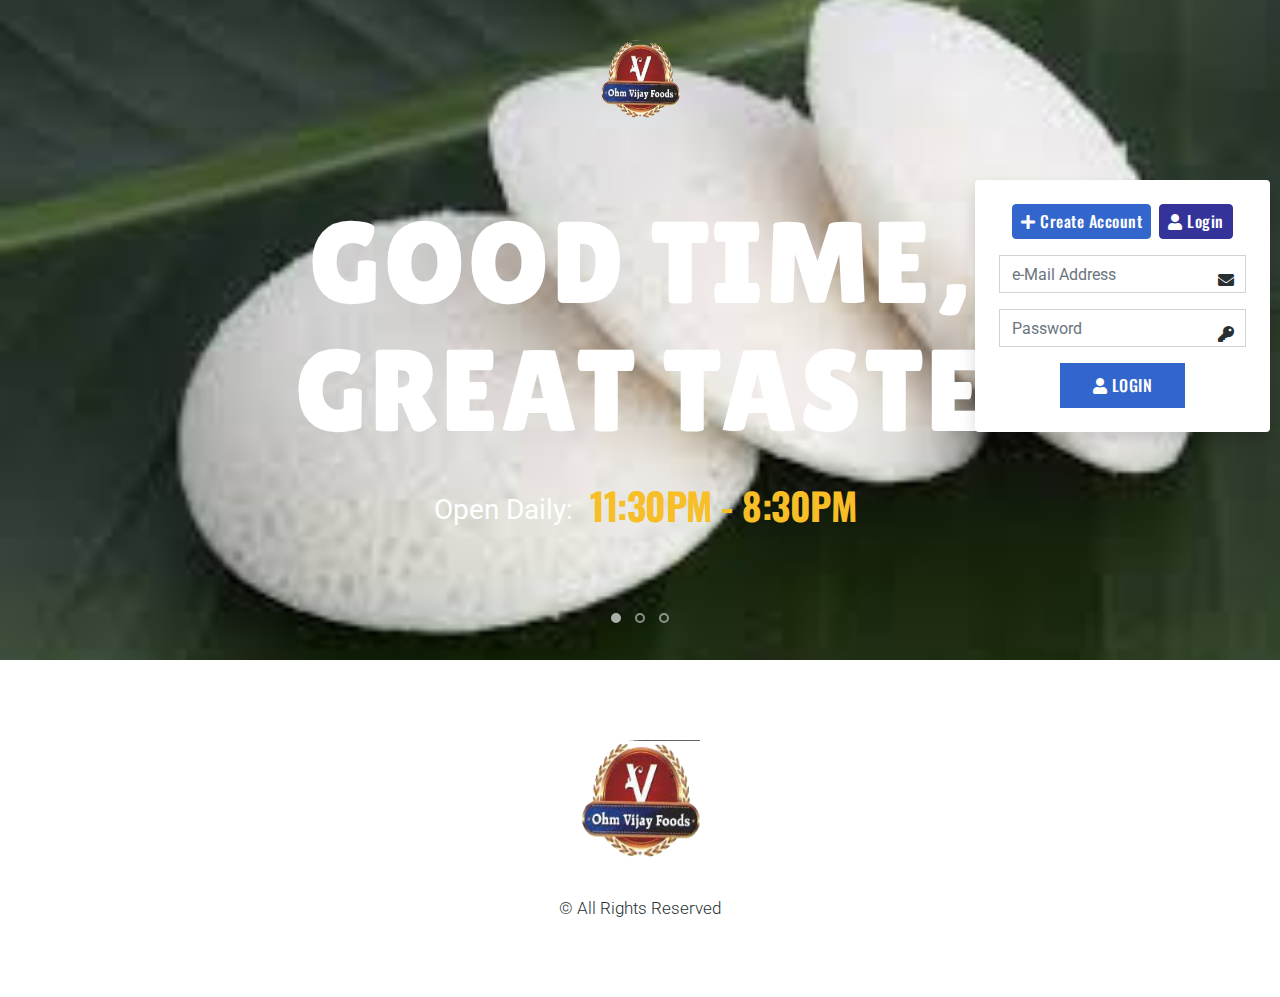
==== commit 69431f99: "login page updated" ====
--- a/index.html
+++ b/index.html
@@ -33,7 +33,7 @@
                <link href="https://fonts.googleapis.com/css2?family=Oswald:wght@200;300;400;500;600;700&display=swap" rel="stylesheet">
                <link href="https://fonts.googleapis.com/css2?family=Lilita+One&display=swap" rel="stylesheet">
                <!-- BOOTSTRAP CSS -->
-                 <link href="css/bootstrap.min.css" rel="stylesheet">
+               <link href="css/bootstrap.min.css" rel="stylesheet">
                <!-- FONT ICONS -->
                <link href="css/fontawesome5.css" rel="stylesheet">
                <link href="css/flaticon.css" rel="stylesheet">
@@ -42,16 +42,12 @@
                <link href="css/magnific-popup.css" rel="stylesheet">
                <link href="css/flexslider.css" rel="stylesheet">
                <link href="css/owl.carousel.min.css" rel="stylesheet">
-               <link href="css/calender.css" rel="stylesheet">
                <link href="css/owl.theme.default.min.css" rel="stylesheet">
                <link href="css/jquery.datetimepicker.min.css" rel="stylesheet">
                <!-- TEMPLATE CSS -->
                <link href="css/style.css" rel="stylesheet">
                <!-- RESPONSIVE CSS -->
                <link href="css/responsive.css" rel="stylesheet">
-               
-<link rel="stylesheet" href="css/jquery.dataTables.css" />
-
             </head>
             <body>
                <!-- PRELOADER SPINNER
@@ -101,18 +97,18 @@
                <!-- END SWITCHER -->
                <!-- HEADER-1
                   ============================================= -->
-               <header id="header-1" style="background-color: #8f1c21;" class="header navik-header header-shadow center-menu-1 header-transparent">
+               <header id="header-1" class="header navik-header header-shadow center-menu-1 header-transparent" >
                   <div class="container">
                      <!-- NAVIGATION MENU -->
                      <div class="navik-header-container">
                         <!-- CALL BUTTON -->
-                        <div class="callusbtn"><a href="tel:123456789"><i class="fas fa-phone"></i></a></div>
+                        <div class="callusbtn hide"><a href="tel:123456789"><i class="fas fa-phone"></i></a></div>
                         <!-- LOGO IMAGE -->
-                        <div class="logo" data-mobile-logo="images/logo-white.png" data-sticky-logo="images/logo-01.png">
-                           <a href="#hero-1"><img src="images/logo-white.png" alt="header-logo"/></a>
+                        <div class="logo" data-mobile-logo="images/logo-01.png" data-sticky-logo="images/logo-01.png">
+                           <a href="#hero-1"><img src="images/logo-01.png" alt="header-logo"/></a>
                         </div>
                         <!-- BURGER MENU -->
-                        <div class="burger-menu">
+                        <div class="burger-menu hide">
                            <div class="line-menu line-half first-line"></div>
                            <div class="line-menu"></div>
                            <div class="line-menu line-half last-line"></div>
@@ -121,39 +117,18 @@
                         <nav class="navik-menu menu-caret navik-yellow">
                            <ul class="top-list">
                               <!-- DROPDOWN MENU -->
-                              <li class="hide">
-                                 <a href="#">Booking</a>
-                            
-                              </li>
-                                <li  class="hide">
-                                 <a href="payment.html">PRODUCION</a>
-                            
-                              </li>
+                       
                               <!-- DROPDOWN MENU -->
-                           
+                          
                               <!-- MEGA MENU -->
-                               
+                        
                               <!-- END MEGA MENU -->
                            </ul>
                            <ul>
                               <!-- DROPDOWN MENU -->
-                              <li  class="hide">
-                                 <a href="delivery.html">DELIVERY</a>
-                                 
-                              </li>
-                              <!-- DROPDOWN MENU -->
-                              <li  class="hide">
-                                 <a href="payment.html"> PAYMENT</a>
-                               
-                              </li>
-                              <!-- DROPDOWN MENU -->
-                         
+                              
                               <!-- BASKET ICON -->
-                              <li class="basket-ico ico-30">
-                                 <a href="cart.html">
-                                 <span class="ico-holder"><span class="flaticon-shopping-bag"></span> <em class="roundpoint">2</em></span>
-                                 </a>
-                              </li>
+                       
                            </ul>
                         </nav>
                         <!-- END MAIN MENU -->
@@ -166,7 +141,7 @@
 
                <!-- login form -->
 
-               <div style="position: absolute;right: 10px;top: 180px;z-index: 9;display: none;">
+               <div style="position: absolute;right: 10px;top: 180px;z-index: 999999;">
                <div class="container sign-in-up ">
   <div class="row">
     <div class="">
@@ -175,20 +150,20 @@
  
  <ul class="nav nav-pills mb-3 justify-content-center" id="pills-tab" role="tablist">
   <li class="nav-item" role="presentation">
-    <a class="nav-link active big btn btn-primary p-2" id="pills-home-tab" data-toggle="pill" href="#new1" role="tab" aria-controls="pills-home" aria-selected="true"><i class="fa fa-plus"></i> Create Account</a>
+    <a class="nav-link big btn btn-primary p-2" id="pills-home-tab" data-toggle="pill" href="#new1" role="tab" aria-controls="pills-home" aria-selected="true"><i class="fa fa-plus"></i> Create Account</a>
   </li>
   <li class="nav-item" role="presentation">
-    <a class="nav-link big btn btn-danger p-2 ml-2" id="pills-profile-tab" data-toggle="pill" href="#user1" role="tab" aria-controls="pills-profile" aria-selected="false"><i class="fa fa-user"></i> Login</a>
+    <a class="nav-link active big btn btn-danger p-2 ml-2" id="pills-profile-tab" data-toggle="pill" href="#user1" role="tab" aria-controls="pills-profile" aria-selected="false"><i class="fa fa-user"></i> Login</a>
   </li>
    
 </ul>
       <div class="tab-content" id="pills-tabContent">
-        <div class="tab-pane fade show active" id="new1">
+        <div class="tab-pane fade " id="new1">
   
           <fieldset>
             <div class="form-group">
               <div class="right-inner-addon">
-                <i class="fa fa-envelope"></i>
+                <i class="fas fa-envelope"></i>
                 <input class="form-control input-lg" placeholder="e-Mail Address" type="text">
               </div>
             </div>
@@ -209,8 +184,8 @@
                 <button class="btn btn-primary btn-danger"><i class="fa fa-plus"></i> REGISTER</button>
              </div>
         </div>
-        <div class="tab-pane fade" id="user1">
-          
+        <div class="tab-pane fade show active" id="user1">
+          <form>
           <fieldset>
             <div class="form-group">
               <div class="right-inner-addon">
@@ -226,8 +201,9 @@
             </div>
           </fieldset>
           <div class="text-center">
-                <button class="btn btn-primary btn-danger"><i class="fa fa-user"></i> LOGIN</button>
+                <button type="submit" class="btn btn-primary btn-danger"><a href="dashboard.html" class="text-white"><i class="fa fa-user"></i> LOGIN</a></button>
              </div>
+           </form>
         </div>
       </div>
    </div>
@@ -239,113 +215,6 @@
                <!-- PAGE CONTENT
                   ============================================= -->	
                <div id="page" class="page" >
- <section id="calender-e" class="hero-section division" style="position: relative;top: 150px;padding-bottom: 80px;">
-                  <div class="container container-event" >
-      <div class="left">
-        <div class="calendar">
-          <div class="month">
-            <i class="fas fa-angle-left prev"></i>
-            <div class="date">december 2015</div>
-            <i class="fas fa-angle-right next"></i>
-          </div>
-          <div class="weekdays">
-            <div>Sun</div>
-            <div>Mon</div>
-            <div>Tue</div>
-            <div>Wed</div>
-            <div>Thu</div>
-            <div>Fri</div>
-            <div>Sat</div>
-          </div>
-          <div class="days"></div>
-          <div class="goto-today">
-            <div class="goto">
-              <input type="text" placeholder="mm/yyyy" class="date-input" />
-              <button class="goto-btn">Go</button>
-            </div>
-            <button class="today-btn">Today</button>
-          </div>
-        </div>
-      </div>
-      <div class="right">
-        <div class="today-date">
-          <div class="event-day">wed</div>
-          <div class="event-date">12th december 2022</div>
-        </div>
-        <div class="event-status mt-4 bg-white">
-   <div class="d-flex gap-4 px-4 pt-4 justify-content-between flex-wrap">
-   <div class="text-success mb-3"> <a href="production.html"><button class="btn btn-sm btn-warning"><i class="fas fa-file"></i> Prouction</button></a></div>
-   <div class="text-success  mb-3"> <a href="delivery.html"><button class="btn btn-sm btn-success"><i class="fas fa-truck-moving"></i> Delivery</button></a></div>
-   <div class="text-primary mb-3"><a href="booking.html"><button class="btn btn-sm btn-primary"><i class="fas fa-check-circle"></i> Booking</button></a></div>
-   <div class="text-danger mb-3"><a href="payment.html"><button class="btn btn-sm btn-info"><i class="fas fa-money-bill-wave-alt"></i> Payment</button></a></div>
-   </div>
-        
-
-
-        <div class="row mt-0 px-4">
-          <div class="col-md-6 mb-3">
-            <span class="text-primary">Malligai Poo Idly <span class="badge badge-dark">44</span></span>
-          </div>
-              <div class="col-md-6 mb-3">
-            <span class="text-primary">Ulundhu Idly <span class="badge badge-dark">120</span></span>
-          </div>
-              <div class="col-md-6 mb-3">
-            <span class="text-primary">Heart Idly <span class="badge badge-dark">100</span></span>
-          </div>
-              <div class="col-md-6 mb-3">
-            <span class="text-primary">Maavu <span class="badge badge-dark">100 kg</span></span>
-          </div>
-              <div class="col-md-6 mb-3">
-            <span class="text-primary">Sevai <span class="badge badge-dark">40</span></span>
-          </div>
-              <div class="col-md-6 mb-3">
-            <span class="text-primary">Chappathi(small) <span class="badge badge-dark">140</span></span>
-          </div>
-              <div class="col-md-6 mb-3">
-            <span class="text-primary">Poori(big) <span class="badge badge-dark">240</span></span>
-          </div>
-
-        </div></div>
-        <div class="events">
-  
-
-        </div>
-        <div class="add-event-wrapper">
-          <div class="add-event-header">
-            <div class="title">Add Event</div>
-            <i class="fas fa-times close"></i>
-          </div>
-          <div class="add-event-body">
-            <div class="add-event-input">
-              <input type="text" placeholder="Event Name" class="event-name" />
-            </div>
-            <div class="add-event-input">
-              <input
-                type="text"
-                placeholder="Event Time From"
-                class="event-time-from"
-              />
-            </div>
-            <div class="add-event-input">
-              <input
-                type="text"
-                placeholder="Event Time To"
-                class="event-time-to"
-              />
-            </div>
-          </div>
-          <div class="add-event-footer">
-            <button class="add-event-btn">Add Event</button>
-          </div>
-        </div>
-      </div>
-      <button class="add-event">
-        <i class="fas fa-plus"></i>
-      </button>
-    </div>
- </section>
-
-                  <div style="display: none;">
                   <!-- HERO-1
                      ============================================= -->	
                   <section id="hero-1" class="hero-section division">
@@ -390,10 +259,10 @@
                                           <div class="caption-txt white-color">
                                              <!-- Title -->
                                              <div class="title">
-                                                <h2>Discover The Real Burgers</h2>
+                                                <h2>Discover The Real Chappathi</h2>
                                              </div>
                                              <!-- Text -->
-                                             <p>Enjoy the food you love <span class="yellow-color">FROM $6.99</span></p>
+                                             <p>Enjoy the food you love <span class="yellow-color">FROM 12</span></p>
                                           </div>
                                        </div>
                                     </div>
@@ -416,7 +285,7 @@
                                           <div class="caption-txt white-color">
                                              <!-- Title -->
                                              <div class="title">
-                                                <h2>Big Burger, Little Money</h2>
+                                                <h2>Big Poori, Little Money</h2>
                                              </div>
                                              <!-- Text -->
                                              <p>Order Now: <span class="yellow-color"><a href="tel:123456789">789-654-3210</a></span></p>
@@ -437,6 +306,7 @@
                   <!-- END HERO-1 -->	
                   <!-- ABOUT-3
                      ============================================= -->
+                     <div style="display: none;">
                   <section id="about-3" class="wide-60 about-section division">
                      <div class="container">
                         <div class="row d-flex align-items-center">
@@ -667,64 +537,7 @@
                         <iframe src="https://www.google.com/maps/embed?pb=!1m18!1m12!1m3!1d3151.838357620288!2d144.95358331497258!3d-37.81725497975171!2m3!1f0!2f0!3f0!3m2!1i1024!2i768!4f13.1!3m3!1m2!1s0x6ad65d4dd5a05d97%3A0x3e64f855a564844d!2zMTIxIEtpbmcgU3QsIE1lbGJvdXJuZSBWSUMgMzAwMCwg0JDQstGB0YLRgNCw0LvQuNGP!5e0!3m2!1sru!2sua!4v1605805230806!5m2!1sru!2sua" width="600" height="450" style="border:0;" allowfullscreen="" aria-hidden="false" tabindex="0"></iframe>
                      </div>
                   </div>
-               </div>
-
-
-
-            <div class="modal fade" id="staticBackdrop" data-backdrop="static" data-keyboard="false" tabindex="-1" aria-labelledby="staticBackdropLabel" aria-hidden="true">
-  <div class="modal-dialog modal-lg">
-    <div class="modal-content">
-      <div class="modal-header">
-        <h5 class="modal-title" id="staticBackdropLabel">Count Details</h5>
-        <button type="button" class="close" data-dismiss="modal" aria-label="Close">
-          <span aria-hidden="true">&times;</span>
-        </button>
-      </div>
-      <div class="modal-body">
-      	<div class="row">
-      		<div class="col-md-4 mb-3">
-      			<button type="button" class="btn btn-primary">
-  Malligai Poo Idly <span class="badge badge-light">44</span>
-</button>
-      		</div>
-      		 		<div class="col-md-4 mb-3">
-      			<button type="button" class="btn btn-primary">
-  Ulundhu Idly <span class="badge badge-light">120</span>
-</button>
-      		</div>
-      				<div class="col-md-4 mb-3">
-      			<button type="button" class="btn btn-primary">
-  Heart Idly <span class="badge badge-light">100</span>
-</button>
-      		</div>
-      				<div class="col-md-4 mb-3">
-      			<button type="button" class="btn btn-primary">
-  Maavu <span class="badge badge-light">48</span>
-</button>
-      		</div>
-      				<div class="col-md-4 mb-3">
-      			<button type="button" class="btn btn-primary">
-  Sevai <span class="badge badge-light">40</span>
-</button>
-      		</div>
-      				<div class="col-md-4 mb-3">
-      			<button type="button" class="btn btn-primary">
-  Chappathi(small) <span class="badge badge-light">42</span>
-</button>
-      		</div>
-      				<div class="col-md-4 mb-3">
-      			<button type="button" class="btn btn-primary">
-  Poori(big) <span class="badge badge-light">30</span>
-</button>
-      		</div>
-
-      	</div>
-
-      </div>
-  </div>
-</div>
-</div>
-
+                </div>
                   <!-- FOOTER-1
                      ============================================= -->
                  <footer id="footer-3" class="footer division">
@@ -737,10 +550,10 @@
                      <div class="footer-logo"><img src="images/logo-01.png" alt="footer-logo"></div>
 
                      <!-- FOOTER SOCIAL LINKS -->
-                     <div class="footer-socials-links hide">
+                     <div class="footer-socials-links">
 
                         <!-- List -->
-                        <ul class="foo-socials text-center clearfix">                                                   
+                        <ul class="foo-socials text-center clearfix" style="display: none;">                                                   
                            <li><a href="#" class="ico-facebook"><i class="fab fa-facebook-f"></i></a></li>
                            <li><a href="#" class="ico-twitter"><i class="fab fa-twitter"></i></a></li>   
                            <li><a href="#" class="ico-instagram"><i class="fab fa-instagram"></i></a></li>
@@ -760,12 +573,12 @@
 
 
                      <!-- FOOTER LINKS -->
-                     <div class="footer-links hide">
+                     <div class="footer-links" style="display: none;">
                         <ul class="bottom-footer-list clearfix">  
-                      <li><p><a href="#">Booking</a></p></li>
-                           <li><p><a href="production.html">Producion</a></p></li>
-                           <li><p><a href="delivery.html">Delivery</a></p></li>
-                           <li><p><a href="payment.html">Payment</a></p></li>
+                           <li><p><a href="#">Booking</a></p></li>
+                           <li><p><a href="#">Producion</a></p></li>
+                           <li><p><a href="#">Delivery</a></p></li>
+                           <li><p><a href="#">Payment</a></p></li>
                         </ul>
                      </div>
 
@@ -802,7 +615,6 @@
                <script src="js/booking-form.js"></script>
                <script src="js/jquery.datetimepicker.full.js"></script>	
                <script src="js/jquery.validate.min.js"></script>
-               <script src="js/calender.js"></script>
                <script src="js/jquery.ajaxchimp.min.js"></script>	
                <!-- Custom Script -->		
                <script src="js/custom.js"></script>
--- a/css/style.css
+++ b/css/style.css
@@ -29,6 +29,18 @@
   font-family: 'Roboto', 'Helvetica Neue', Helvetica, Arial, sans-serif;
   color: #283034;
   font-weight: 300;
+}
+@media(min-width: 320px) and (max-width: 969px)
+{
+  .hero-section
+  {
+    top: 10px !important;
+  }
+}
+
+.menu-caret ul li a
+{
+  color: #FFFFFF !important;
 }
 .hide
 {
